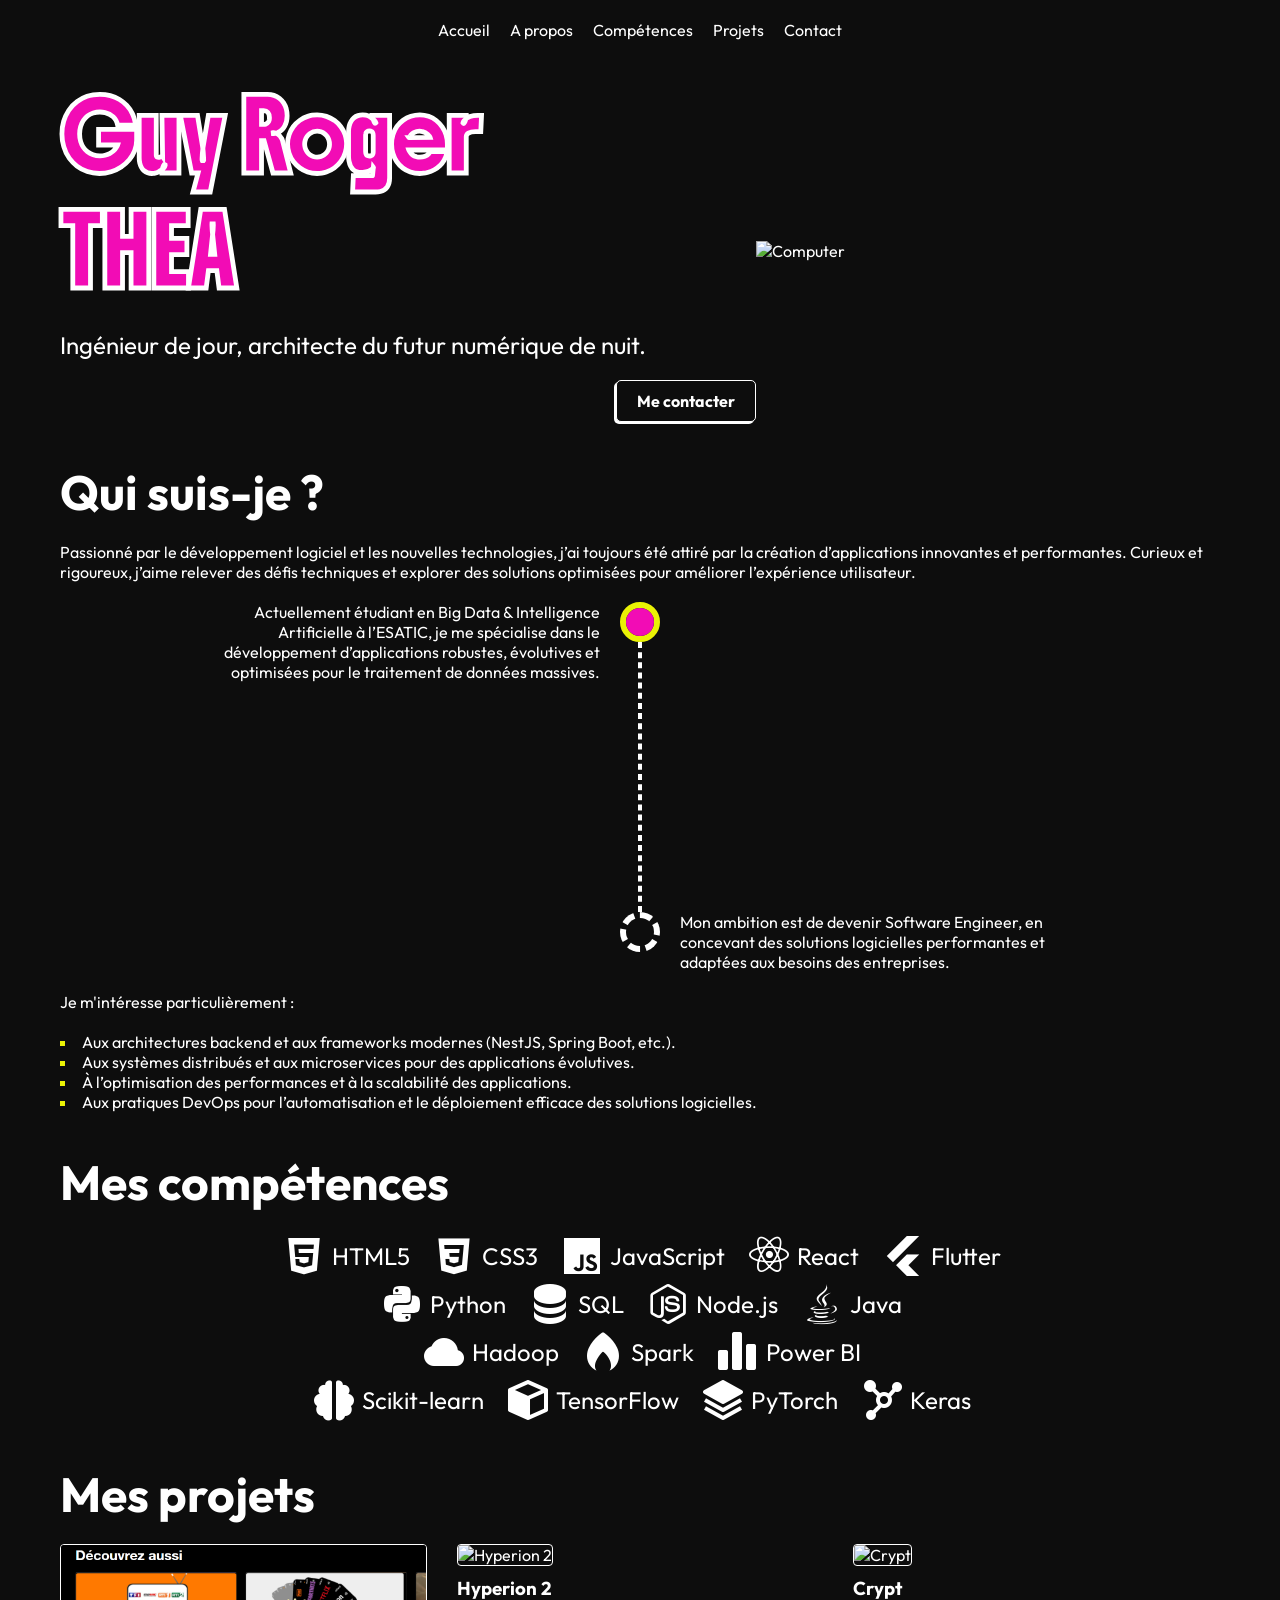
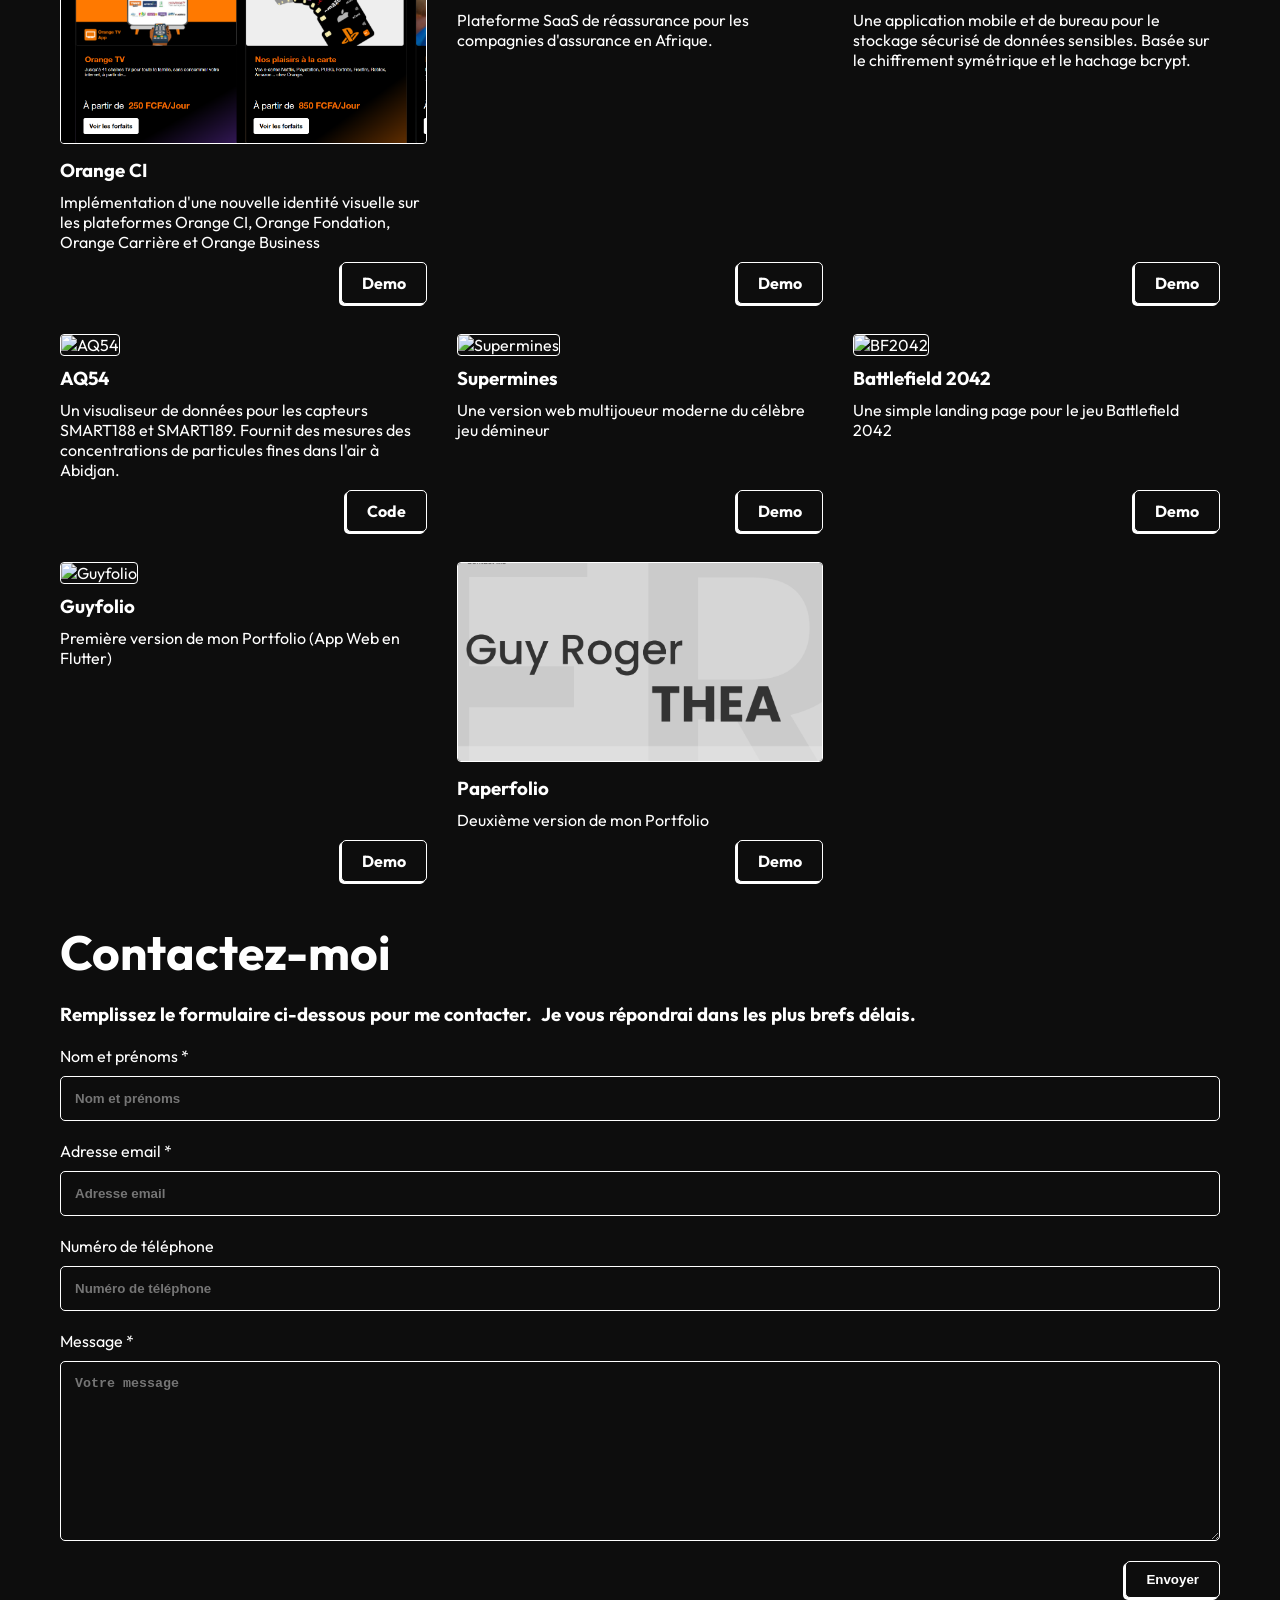
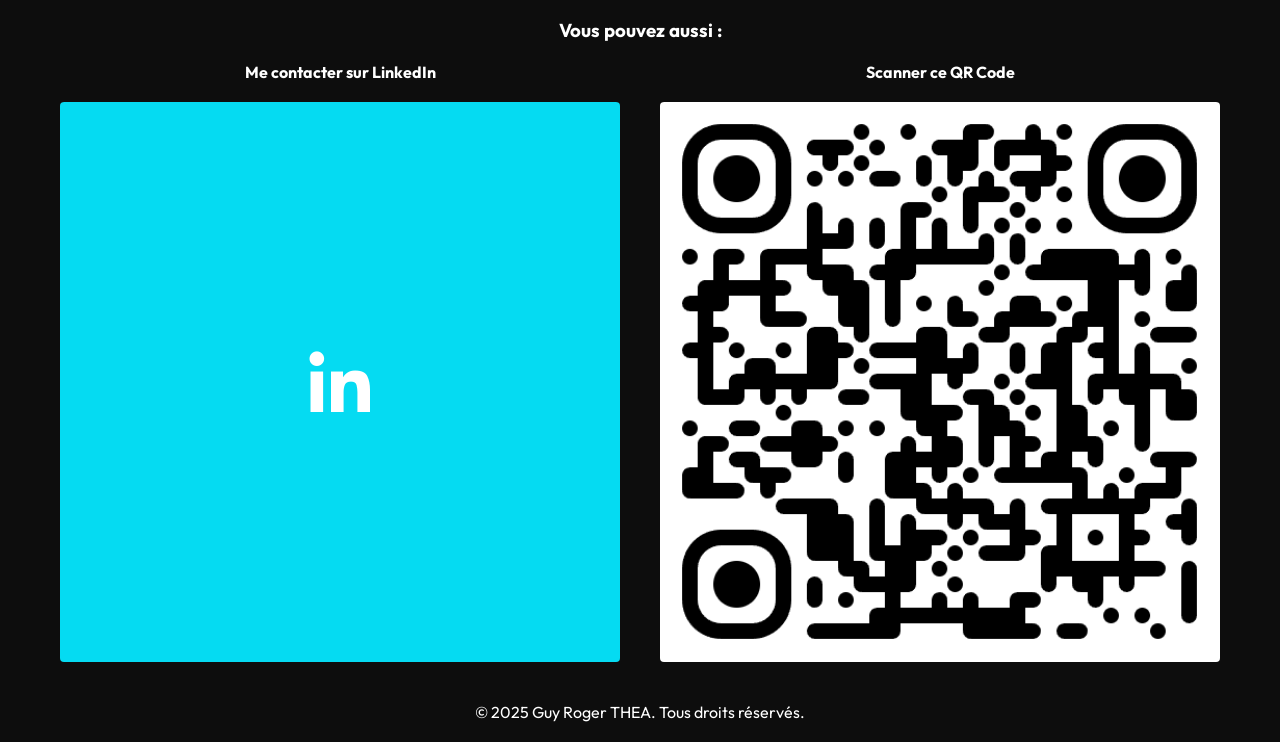
==== index.html @ ff1ff8b6 "Correcting links" ====
<!DOCTYPE html>
<html lang="en">
<head>
    <meta charset="UTF-8">
    <meta name="viewport" content="width=device-width, initial-scale=1.0">
    <meta name="description" content="Portfolio de Guy Roger THEA, Ingénieur en Big Data & Intelligence Artificielle.">
    <meta name="keywords" content="Guy Roger THEA, Portfolio, Ingénieur, Big Data, Intelligence Artificielle, Développeur, Software Engineer">
    <meta name="author" content="Guy Roger THEA">
    <meta name="application-name" content="Guyfolio">
    <link rel="icon" href="images/favicon-32x32.png" type="image/x-icon">
    <title>Guy Roger THEA</title>
    <link rel="preconnect" href="https://fonts.googleapis.com">
    <link rel="preconnect" href="https://fonts.gstatic.com" crossorigin>
    <link href="https://fonts.googleapis.com/css2?family=Boldonse&family=Outfit:wght@100..900&display=swap" rel="stylesheet">
    <link href='https://unpkg.com/boxicons@2.1.4/css/boxicons.min.css' rel='stylesheet'>
    <link rel="stylesheet" href="style.css">
</head>
<body>
    <header tabindex="0">
        <div class="menu-toggle">
            <i class='bx bx-menu'></i>
        </div>
        <nav>
            <ul>
                <li><a href="#home">Accueil</a></li>
                <li><a href="#apropos">A propos</a></li>
                <li><a href="#skills">Compétences</a></li>
                <li><a href="#projects">Projets</a></li>
                <li><a href="#contact">Contact</a></li>
            </ul>
        </nav>
    </header>

    <main>
        <section class="home" id="home">
            <div class="home-content">
                <h1>
                    <span>Guy Roger</span>
                    <span>THEA</span>
                </h1>
                <p>
                    Ingénieur de jour, architecte du futur numérique de nuit.
                </p>
                <a href="#" class="home-cta">Me contacter</a>
            </div>
            <img src="./images/computer.gif" alt="Computer">
        </section>

        <section class="apropos" id="apropos">
            <h2>Qui suis-je ?</h2>
            <p>
                Passionné par le développement logiciel et les nouvelles technologies, j’ai toujours été attiré par la création d’applications innovantes et performantes. Curieux et rigoureux, j’aime relever des défis techniques et explorer des solutions optimisées pour améliorer l’expérience utilisateur.
            </p>
            <div class="map-box">
                <div class="map active">
                    <div class="map-left">
                        Actuellement étudiant en Big Data & Intelligence Artificielle à l’ESATIC, je me spécialise dans le développement d’applications robustes, évolutives et optimisées pour le traitement de données massives.
                    </div>
                    <div class="map-center">
                        <div class="map-point"><span></span></div>
                        <div class="map-dash"></div>
                    </div>
                    <div class="map-right"></div>
                </div>
                <div class="map">
                    <div class="map-left"></div>
                    <div class="map-center">
                        <div class="map-point"><span></span></div>
                    </div>
                    <div class="map-right">
                        Mon ambition est de devenir Software Engineer, en concevant des solutions logicielles performantes et adaptées aux besoins des entreprises.
                    </div>
                </div>
            </div>
            <p>
                Je m'intéresse particulièrement :
            </p>
            <ul class="apropos-interest">
                <li>Aux architectures backend et aux frameworks modernes (NestJS, Spring Boot, etc.).</li>
                <li>Aux systèmes distribués et aux microservices pour des applications évolutives.</li>
                <li>À l’optimisation des performances et à la scalabilité des applications.</li>
                <li>Aux pratiques DevOps pour l’automatisation et le déploiement efficace des solutions logicielles.</li>
            </ul>
        </section>

        <section class="skills" id="skills">
            <h2>Mes compétences</h2>
            <div class="skills-box">
                <div class="skills-box-row">
                    <div class="skills-item">
                        <i class='bx bxl-html5'></i>
                        <span>HTML5</span>
                    </div>
                    <div class="skills-item">
                        <i class='bx bxl-css3' ></i>
                        <span>CSS3</span>
                    </div>
                    <div class="skills-item">
                        <i class='bx bxl-javascript' ></i>
                        <span>JavaScript</span>
                    </div>
                    <div class="skills-item">
                        <i class='bx bxl-react' ></i>
                        <span>React</span>
                    </div>
                    <div class="skills-item">
                        <i class='bx bxl-flutter'></i>
                        <span>Flutter</span>
                    </div>
                </div>
            </div>
            <div class="skills-box">
                <div class="skills-box-row">
                    <div class="skills-item">
                        <i class='bx bxl-python'></i>
                        <span>Python</span>
                    </div>
                    <div class="skills-item">
                        <i class='bx bxs-data'></i>
                        <span>SQL</span>
                    </div>
                    <div class="skills-item">
                        <i class='bx bxl-nodejs'></i>
                        <span>Node.js</span>
                    </div>
                    <div class="skills-item">
                        <i class='bx bxl-java'></i>
                        <span>Java</span>
                    </div>
                </div>
            </div>
            <div class="skills-box">
                <div class="skills-box-row">
                    <div class="skills-item">
                        <i class='bx bxs-cloud'></i>
                        <span>Hadoop</span>
                    </div>
                    <div class="skills-item">
                        <i class='bx bxs-flame'></i>
                        <span>Spark</span>
                    </div>
                    <div class="skills-item">
                        <i class='bx bxs-bar-chart-alt-2'></i>
                        <span>Power BI</span>
                    </div>
                </div>
            </div>
            <div class="skills-box">
                <div class="skills-box-row">
                    <div class="skills-item">
                        <i class='bx bxs-brain'></i>
                        <span>Scikit-learn</span>
                    </div>
                    <div class="skills-item">
                        <i class='bx bxs-cube'></i>
                        <span>TensorFlow</span>
                    </div>
                    <div class="skills-item">
                        <i class='bx bxs-layer'></i>
                        <span>PyTorch</span>
                    </div>
                    <div class="skills-item">
                        <i class='bx bxs-network-chart'></i>
                        <span>Keras</span>
                    </div>
                </div>
            </div>
        </section>

        <section class="projects" id="projects">
            <h2>
                Mes projets 
            </h2>
            <div class="projetcs-box">
                <article class="projects-item">
                    <div>
                        <img src="images/orange.png" alt="Orange CI">
                        <h3>Orange CI</h3>
                        <p>
                            Implémentation d'une nouvelle identité visuelle sur les plateformes Orange CI, Orange Fondation, Orange Carrière et Orange Business
                        </p>
                    </div>
                    <a href="https://orange.ci" class="home-cta">Demo</a>
                </article>
                <article class="projects-item">
                    <div>
                        <img src="https://guymaster.tech/hyp1.png" alt="Hyperion 2">
                        <h3>Hyperion 2</h3>
                        <p>
                            Plateforme SaaS de réassurance pour les compagnies d'assurance en Afrique. 
                        </p>
                    </div>
                    <a href="https://www.digitechafricaltd.com" class="home-cta">Demo</a>
                </article>
                <article class="projects-item">
                    <div>
                        <img src="https://guymaster.tech/crypt2.png" alt="Crypt">
                        <h3>Crypt</h3>
                        <p>
                            Une application mobile et de bureau pour le stockage sécurisé de données sensibles. Basée sur le chiffrement symétrique et le hachage bcrypt.
                        </p>
                    </div>
                    <a href="https://crypt.fr.uptodown.com/android" class="home-cta">Demo</a>
                </article>
                <article class="projects-item">
                    <div>
                        <img src="https://guymaster.tech/aq541.png" alt="AQ54">
                        <h3>AQ54</h3>
                        <p>
                            Un visualiseur de données pour les capteurs SMART188 et SMART189. Fournit des mesures des concentrations de particules fines dans l'air à Abidjan.
                        </p>
                    </div>
                    <a href="https://github.com/Guymaster/aq54-start" class="home-cta">Code</a>
                </article>
                <article class="projects-item">
                    <div>
                        <img src="https://guymaster.tech/mines1.png" alt="Supermines">
                        <h3>Supermines</h3>
                        <p>
                            Une version web multijoueur moderne du célèbre jeu démineur
                        </p>
                    </div>
                    <a href="https://mines-fawn.vercel.app" class="home-cta">Demo</a>
                </article>
                <article class="projects-item">
                    <div>
                        <img src="https://guymaster.tech/bf1.png" alt="BF2042">
                        <h3>Battlefield 2042</h3>
                        <p>
                            Une simple landing page pour le jeu Battlefield 2042
                        </p>
                    </div>
                    <a href="https://guymaster.github.io/Battlefield2042" class="home-cta">Demo</a>
                </article>
                <article class="projects-item">
                    <div>
                        <img src="https://guymaster.tech/gf1.png" alt="Guyfolio">
                        <h3>Guyfolio</h3>
                        <p>
                            Première version de mon Portfolio (App Web en Flutter)
                        </p>
                    </div>
                    <a href="https://guyfolio2525.web.app" class="home-cta">Demo</a>
                </article>
                <article class="projects-item">
                    <div>
                        <img src="images/image.png" alt="Paperfolio">
                        <h3>Paperfolio</h3>
                        <p>
                            Deuxième version de mon Portfolio
                        </p>
                    </div>
                    <a href="https://guymaster.tech" class="home-cta">Demo</a>
                </article>
            </div>
        </section>

        <section class="contact" id="contact">
            <h2>Contactez-moi</h2>
            <h3>
                Remplissez le formulaire ci-dessous pour me contacter. &ThickSpace;Je vous répondrai dans les plus brefs délais.
            </h3>
            <form method="POST" class="contact-form">
                <label for="inputNom">Nom et prénoms *</label>
                <input type="text" id="inputNom" name="nom" placeholder="Nom et prénoms" required>
                <label for="inputEmail">Adresse email *</label>
                <input type="text" id="inputEmail" name="email" placeholder="Adresse email" required>
                <label for="tel">Numéro de téléphone</label>
                <input type="tel" id="tel" name="tel" placeholder="Numéro de téléphone">
                <label for="inputMessage">Message *</label>
                <textarea name="message" id="inputMessage" cols="30" rows="10" placeholder="Votre message" required></textarea>
                <button type="submit" class="home-cta">Envoyer</button>
            </form>
            <h3 class="text-center">
                Vous pouvez aussi :
            </h3>
            <div class="contact-choices">
                <div>
                    <h4>
                        Me contacter sur LinkedIn
                    </h4>
                    <a href="https://www.linkedin.com/in/guy-roger-thea" class="contact-link">
                        <i class='bx bxl-linkedin'></i>
                    </a>
                </div>
                <div>
                    <h4>
                        Scanner ce QR Code  
                    </h4>
                    <div class="qr-code">
                        <img src="images/adobe-express-dynamic-qr-code (1).png" alt="QR Code">
                    </div>
                </div>
            </div>
        </section>
    </main>

    <footer class="text-center">
        <p>
            &copy; 2025 Guy Roger THEA. Tous droits réservés.
        </p>    
    </footer>
</body>
</html>
---- style.css ----
* {
    margin: 0;
    padding: 0;
    box-sizing: border-box;
}

:root {
    --black: #0d0d0d;
    --white: #fff;
    --pink: #F20CB5;
    --blue: #05DBF2;
    --yellow: #EAF205;
}

body {
    font-family: 'Outfit', sans-serif;
    background-color: var(--black);
    color: var(--white);
}

h2 {
    font-size: 3rem;
    margin-bottom: 20px;
}

.text-center {
    text-align: center;
}

/* ANIMATIONS */

@keyframes scaleOut {
    0% {
        transform: scale(1);
    }
    50% {
        transform: scale(1.2);
    }
    100% {
        transform: scale(1);
    }
}

@keyframes rotate {
    0% {
        transform: rotate(0deg);
    }
    100% {
        transform: rotate(360deg);
    }
}

@keyframes defilate {
    0% {
        right: 0;
    }
    100% {
        right: 100vw;
    }
}

section {
    max-width: 1200px;
    margin: 0 auto;
    padding: 20px;
}

header {
    max-width: 1200px;
    margin: 0 auto;
    padding: 20px;
    position: sticky;
    top: 0;
}

footer {
    max-width: 1200px;
    margin: 0 auto;
    padding: 20px;
}

header nav ul {
    display: flex;
    justify-content: center;
    list-style: none;
    gap: 20px;
}

header nav ul li a {
    text-decoration: none;
    color: var(--white);
    font-size: 1rem;
    transition: 0.3s;
}

header nav ul li:hover a {
    /* border-bottom: solid 2px var(--pink); */
    font-weight: bold;
    color: var(--blue);
    transition: 0.3s;
}

section.home {
    display: grid;
    grid-template-columns: 3fr 2fr;
    align-items: center;
    justify-content: center;
}

section.home > img {
    width: 100%;
    object-fit: cover;
}

section.home .home-content {
    display: flex;
    justify-content: center;
    align-items: flex-end;
    flex-direction: column;
}

h1 {
    font-size: 4rem;
    margin-bottom: 20px;
    display: flex;
    flex-direction: column;
    text-align: left;
    width: 100%;
    color: #F20CB5;
    -webkit-text-stroke: 0.3rem var(--white);
    font-family: "Boldonse", sans-serif;
    line-height: 180%;
}

/* section.home .home-content h1 span:last-child {
    
} */

.home-cta {
    text-decoration: none;
    background-color: var(--black);
    color: #fff;
    /* font-family: "Boldonse", sans-serif; */
    padding: 10px 20px;
    font-weight: bold;
    border-radius: 5px;
    box-shadow: -2px 2px 0px var(--white);
    border: solid 1px var(--white);
    transition: 0.3s;
    display: block;
    width: fit-content;
}

.home-cta:hover {
    background-color: var(--yellow);
    color: var(--black);
    transition: 0.3s;
    box-shadow: -5px 5px 0px var(--white);
}

section.home .home-content p {
    font-size: 1.5rem;
    margin-bottom: 20px;
    text-align: left;
    width: 100%;
}

.apropos p {
    margin-bottom: 20px;
}

.map-box {
    margin-bottom: 20px;
}

.map {
    display: grid;
    grid-template-columns: 1fr auto 1fr;
    gap: 20px;
}

.map-center {
    display: flex;
    justify-content: center;
    align-items: center;
    flex-direction: column;
}

.map:not(.active) .map-center {
    height: 40px;
}

.map-left,.map-right {
    max-width: 70%;
}

.map-left {
    text-align: right;
}

.map-left {
    justify-self: end;
}

.map-point span {
    height: 100%;
    width: 100%;
    display: block;
    border-radius: 100%;
}

.map.active .map-point span {
    background-color: var(--pink);
}

.map-point {
    height: 40px;
    width: 40px;
    border-radius: 100%;
    border: dashed 6px var(--white);
    animation: rotate 5s linear infinite;
}

.map.active .map-point {
    border-style: solid;
    border-color: var(--yellow);
    animation: scaleOut 1s linear infinite;
}

.map-dash {
    height: 30vh;
    border: dashed 2px var(--white);
    width: 0;
}

.apropos-interest {
    list-style: square inside;
}

.apropos-interest li::marker {
    color: var(--yellow);
}


.skills-box {
    display: flex;
    flex-direction: column;
    gap: 20px;
}

.skills-box-row {
    display: flex;
    justify-content: center;
    flex-wrap: wrap;
    width: 100%;
    margin: 0;
    padding: 0;
    gap: 20px;
}

.skills-item {
    font-size: 1.5rem;
    color: var(--white);
    display: flex;
    align-items: center;
    gap: 4px;
}

.skills-box-row i {
    font-size: 3rem;
    color: var(--white);
}

.projetcs-box {
    display: grid;
    grid-template-columns: repeat(3, 1fr);
    gap: 30px;
}

.projects-item {
    /* border: solid 1px var(--white); */
    border-radius: 4px;
    display: flex;
    flex-direction: column;
    justify-content: space-between;
    gap: 10px;
    align-items: end;
}

.projects-item > div {
    width: 100%;
}

.projects-item h3 {
    margin-top: 10px;
    margin-bottom: 10px;
}

.projects-item img {
    width: 100%;
    height: 200px;
    object-fit: cover;
    border: solid 1px var(--white);
    border-radius: 4px;
}

.contact-form {
    display: flex;
    flex-direction: column;
    margin-bottom: 20px;
    align-items: end;
}

.contact-form > * {
    width: 100%;
}

.contact-form button {
    width: fit-content;
}

.contact > h3 {
    margin-bottom: 20px;
}

.contact-form input, .contact-form textarea {
    padding: 10px;
    margin-bottom: 10px;
    border: solid 1px var(--white);
    border-radius: 5px;
    background-color: var(--black);
    color: var(--white);
}

.contact-form label {
    margin-bottom: 10px;
}

.contact-form input, .contact-form textarea {
    margin-bottom: 20px;
    padding: 14px;
    outline: none;
    font-weight: bold;
}

.contact-form input:focus, .contact-form textarea:focus {
    border: solid 2px var(--yellow);
}

.contact-choices {
    display: grid;
    grid-template-columns: repeat(2, 1fr);
    gap: 40px;
    text-align: center;
}

.contact-link {
    background-color: var(--blue);
    color: var(--white);
    width: 100%;
    aspect-ratio: 1/1;
    display: flex;
    justify-content: center;
    align-items: center;
    border-radius: 4px;
    font-size: 5rem;
    transition: 0.3s;
    text-decoration: none;
}

.contact-link:hover {
    text-decoration: underline;
    transition: 0.3s;
}

.qr-code {
    width: 100%;
    border-radius: 4px;
    aspect-ratio: 1/1;
    padding: 20px;
    background-color: var(--white);
    overflow: hidden;
}

.contact-choices img {
    width: 100%;
    object-fit: cover;
    border-radius: 4px;
    aspect-ratio: 1/1;
}

h4 {
    margin-bottom: 20px;
}

.menu-toggle {
    display: none;
}

/* RESPONSIVE */
@media (max-width: 1024px) {
    .projetcs-box {
        grid-template-columns: repeat(2, 1fr);
    }
}

@media (max-width: 768px) {
    h1 {
        font-size: 2rem;
        display: inline;
        -webkit-text-stroke: 0.1rem var(--white);
    }
    h2 {
        font-size: 2rem;
    }
    section.home {
        display: flex;
        flex-direction: column;
    }
    section.home > img {
        max-width: 400px;
    }
    .projetcs-box {
        grid-template-columns: repeat(1, 1fr);
    }
    .contact-choices {
        display: flex;
        flex-direction: column;
    }
    .map-left,.map-right {
        max-width: unset;
    }
    .map-dash {
        height: 50vh;
    }
    .contact-choices {
        gap: 20px;
    }
    .contact-link {
        aspect-ratio: unset;
        font-size: 1.5rem;
        padding: 10px;
    }
}

@media (max-width: 480px) {
    .menu-toggle {
        display: block;
        font-size: 2rem;
        cursor: pointer;
    }
    header:not(:hover){
        justify-content: left;
    }
    header:hover {
        background-color: var(--black);
    }
    header:not(:hover) nav ul {
        display: none;
    }
    header nav ul {
        display: flex;
        flex-direction: column;
    }
    .contact-form button {
        width: 100%;
    }
}
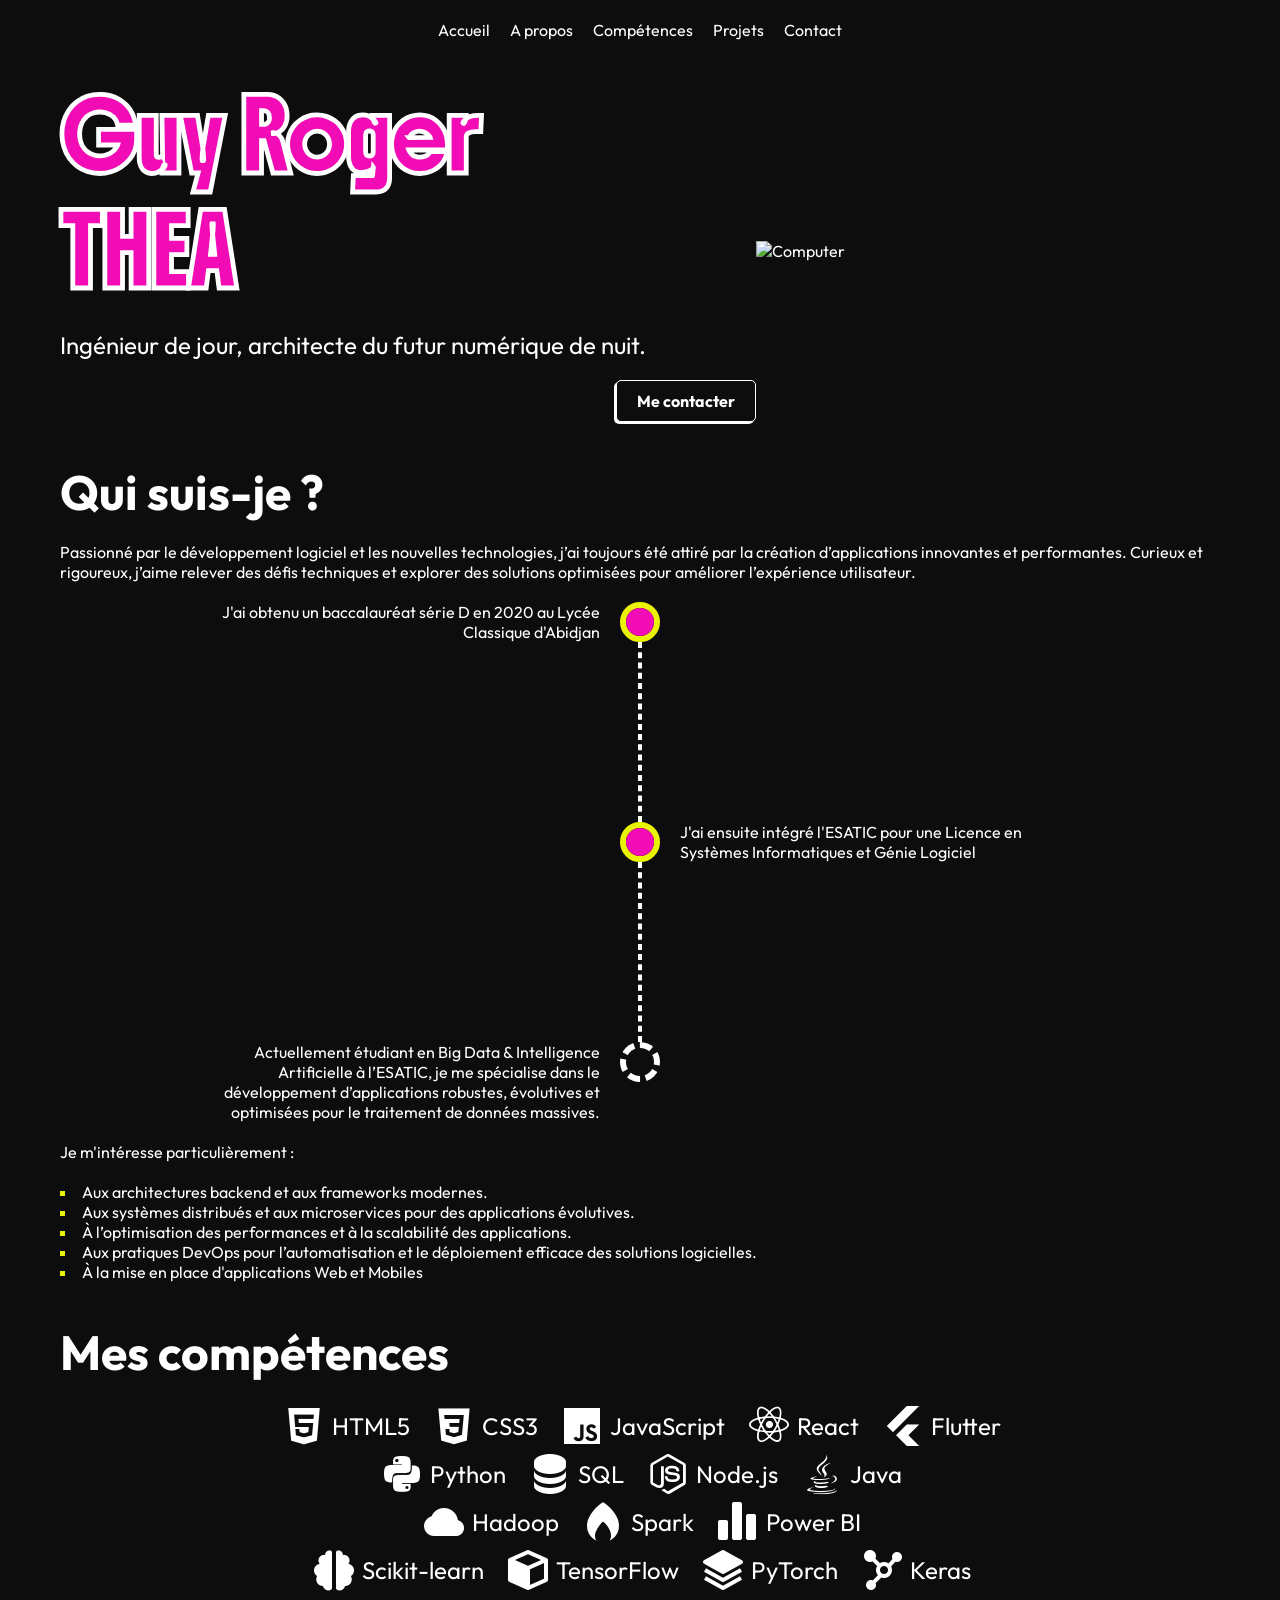
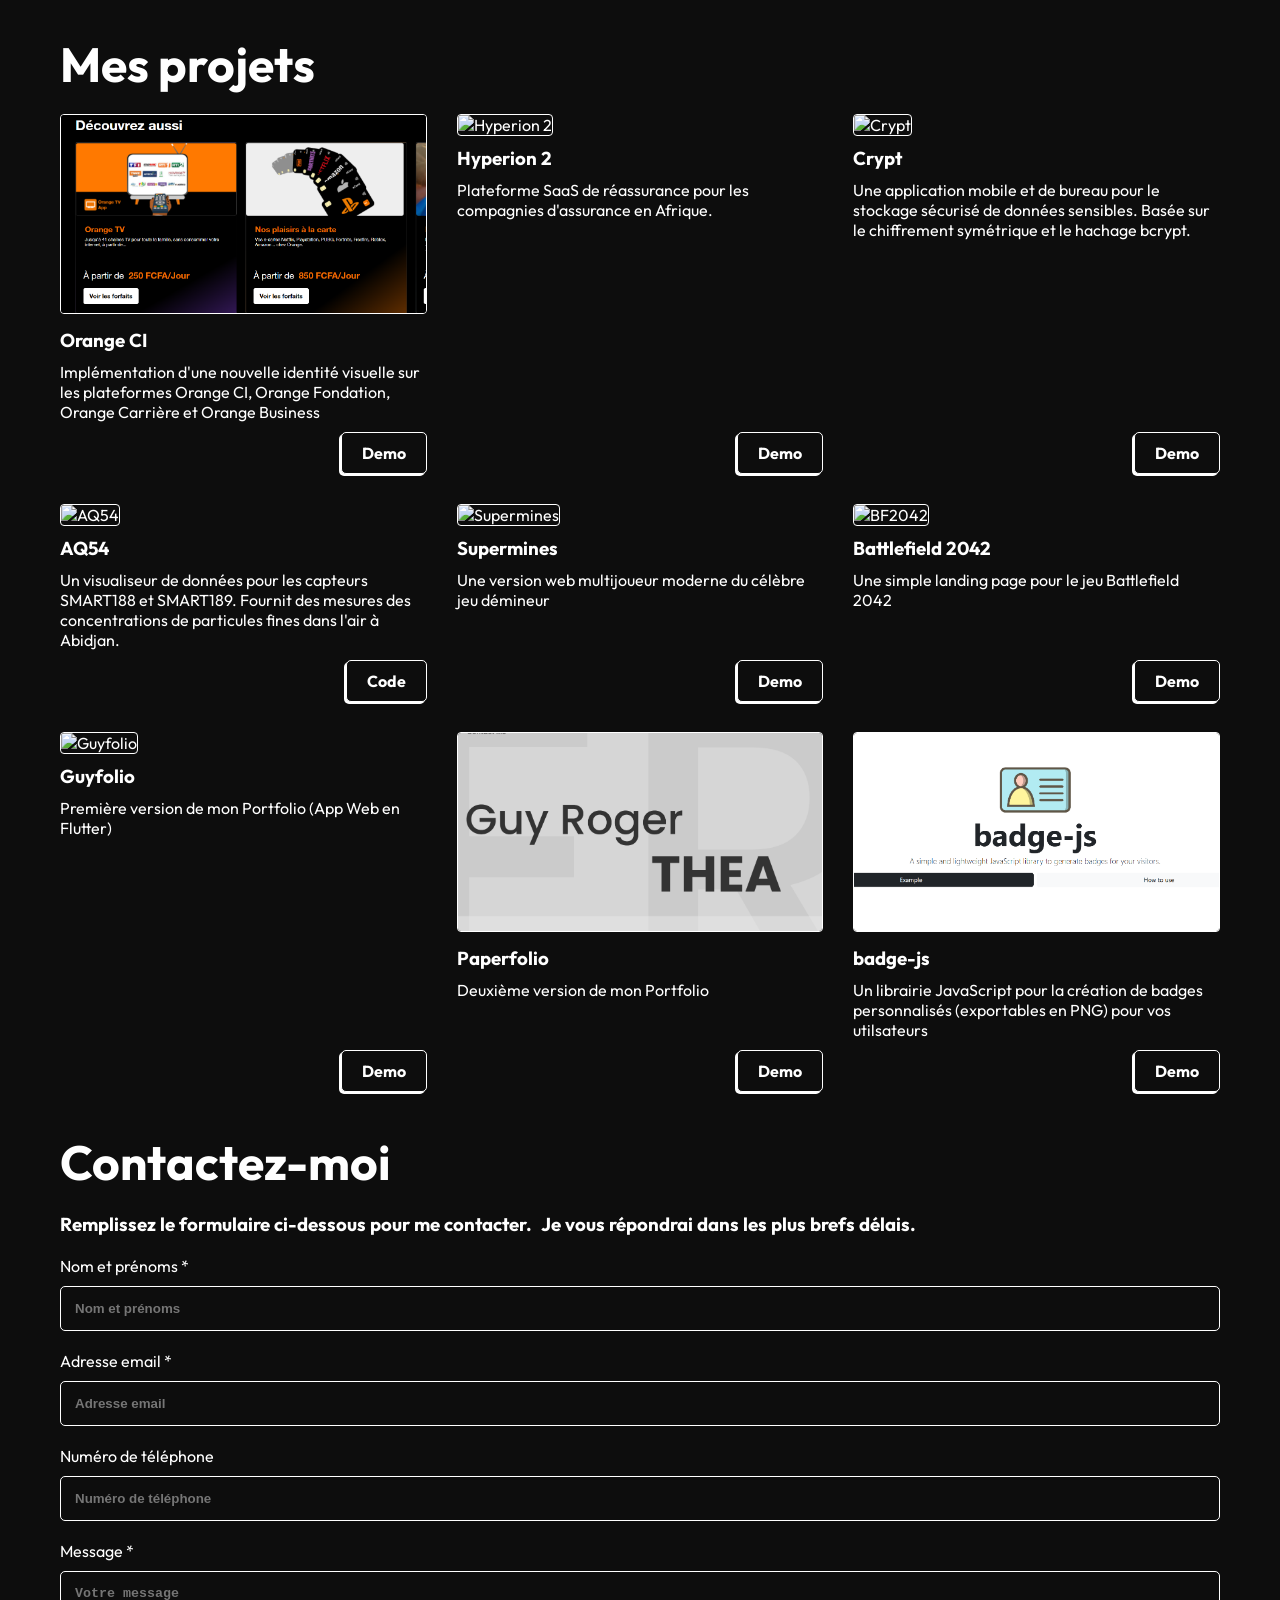
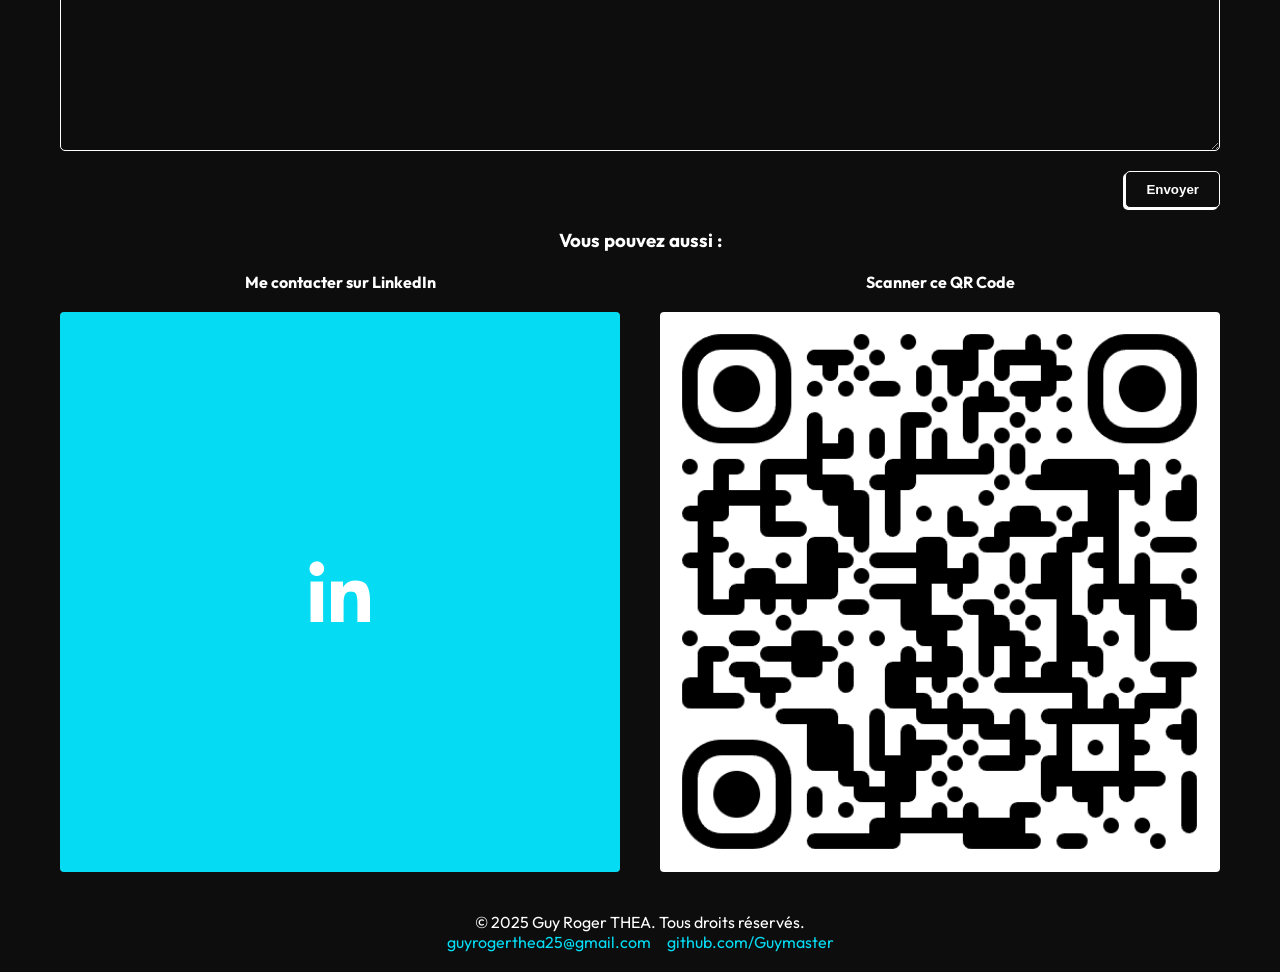
==== commit 72e71038: "Updating content" ====
--- a/index.html
+++ b/index.html
@@ -41,7 +41,7 @@
                 <p>
                     Ingénieur de jour, architecte du futur numérique de nuit.
                 </p>
-                <a href="#" class="home-cta">Me contacter</a>
+                <a href="#contact" class="home-cta">Me contacter</a>
             </div>
             <img src="./images/computer.gif" alt="Computer">
         </section>
@@ -54,7 +54,7 @@
             <div class="map-box">
                 <div class="map active">
                     <div class="map-left">
-                        Actuellement étudiant en Big Data & Intelligence Artificielle à l’ESATIC, je me spécialise dans le développement d’applications robustes, évolutives et optimisées pour le traitement de données massives.
+                        J'ai obtenu un baccalauréat série D en 2020 au Lycée Classique d'Abidjan
                     </div>
                     <div class="map-center">
                         <div class="map-point"><span></span></div>
@@ -62,24 +62,35 @@
                     </div>
                     <div class="map-right"></div>
                 </div>
-                <div class="map">
+                <div class="map active">
                     <div class="map-left"></div>
                     <div class="map-center">
                         <div class="map-point"><span></span></div>
+                        <div class="map-dash"></div>
                     </div>
                     <div class="map-right">
-                        Mon ambition est de devenir Software Engineer, en concevant des solutions logicielles performantes et adaptées aux besoins des entreprises.
-                    </div>
+                        J'ai ensuite intégré l'ESATIC pour une Licence en Systèmes Informatiques et Génie Logiciel
+                    </div>
+                </div>
+                <div class="map">
+                    <div class="map-left">
+                        Actuellement étudiant en Big Data & Intelligence Artificielle à l’ESATIC, je me spécialise dans le développement d’applications robustes, évolutives et optimisées pour le traitement de données massives.
+                    </div>
+                    <div class="map-center">
+                        <div class="map-point"><span></span></div>
+                    </div>
+                    <div class="map-right"></div>
                 </div>
             </div>
             <p>
                 Je m'intéresse particulièrement :
             </p>
             <ul class="apropos-interest">
-                <li>Aux architectures backend et aux frameworks modernes (NestJS, Spring Boot, etc.).</li>
+                <li>Aux architectures backend et aux frameworks modernes.</li>
                 <li>Aux systèmes distribués et aux microservices pour des applications évolutives.</li>
                 <li>À l’optimisation des performances et à la scalabilité des applications.</li>
                 <li>Aux pratiques DevOps pour l’automatisation et le déploiement efficace des solutions logicielles.</li>
+                <li>À la mise en place d'applications Web et Mobiles</li>
             </ul>
         </section>
 
@@ -252,6 +263,16 @@
                     </div>
                     <a href="https://guymaster.tech" class="home-cta">Demo</a>
                 </article>
+                <article class="projects-item">
+                    <div>
+                        <img src="images/badge.png" alt="Paperfolio">
+                        <h3>badge-js</h3>
+                        <p>
+                            Un librairie JavaScript pour la création de badges personnalisés (exportables en PNG) pour vos utilsateurs
+                        </p>
+                    </div>
+                    <a href="https://guymaster.github.io/badge-js" class="home-cta">Demo</a>
+                </article>
             </div>
         </section>
 
@@ -260,7 +281,7 @@
             <h3>
                 Remplissez le formulaire ci-dessous pour me contacter. &ThickSpace;Je vous répondrai dans les plus brefs délais.
             </h3>
-            <form method="POST" class="contact-form">
+            <form action="https://formspree.io/f/xnnpbyeq" method="POST" class="contact-form">
                 <label for="inputNom">Nom et prénoms *</label>
                 <input type="text" id="inputNom" name="nom" placeholder="Nom et prénoms" required>
                 <label for="inputEmail">Adresse email *</label>
@@ -299,6 +320,12 @@
         <p>
             &copy; 2025 Guy Roger THEA. Tous droits réservés.
         </p>    
+        <p> <a href="mailto:guyrogerthea25@gmail.com">guyrogerthea25@gmail.com</a>
+             &ThickSpace;&ThickSpace; 
+            <a href="https://github.com/Guymaster">github.com/Guymaster</a>
+        </p>
     </footer>
+    <script src="https://cdnjs.cloudflare.com/ajax/libs/matter-js/0.19.0/matter.min.js"></script>
+    <script src="script.js"></script>
 </body>
 </html>
--- a/style.css
+++ b/style.css
@@ -16,6 +16,7 @@
     font-family: 'Outfit', sans-serif;
     background-color: var(--black);
     color: var(--white);
+    scroll-behavior: smooth;
 }
 
 h2 {
@@ -228,7 +229,7 @@
 }
 
 .map-dash {
-    height: 30vh;
+    height: 20vh;
     border: dashed 2px var(--white);
     width: 0;
 }
@@ -397,6 +398,11 @@
     display: none;
 }
 
+footer a {
+    color: var(--blue);
+    text-decoration: none;
+}
+
 /* RESPONSIVE */
 @media (max-width: 1024px) {
     .projetcs-box {
@@ -431,7 +437,7 @@
         max-width: unset;
     }
     .map-dash {
-        height: 50vh;
+        height: 20vh;
     }
     .contact-choices {
         gap: 20px;
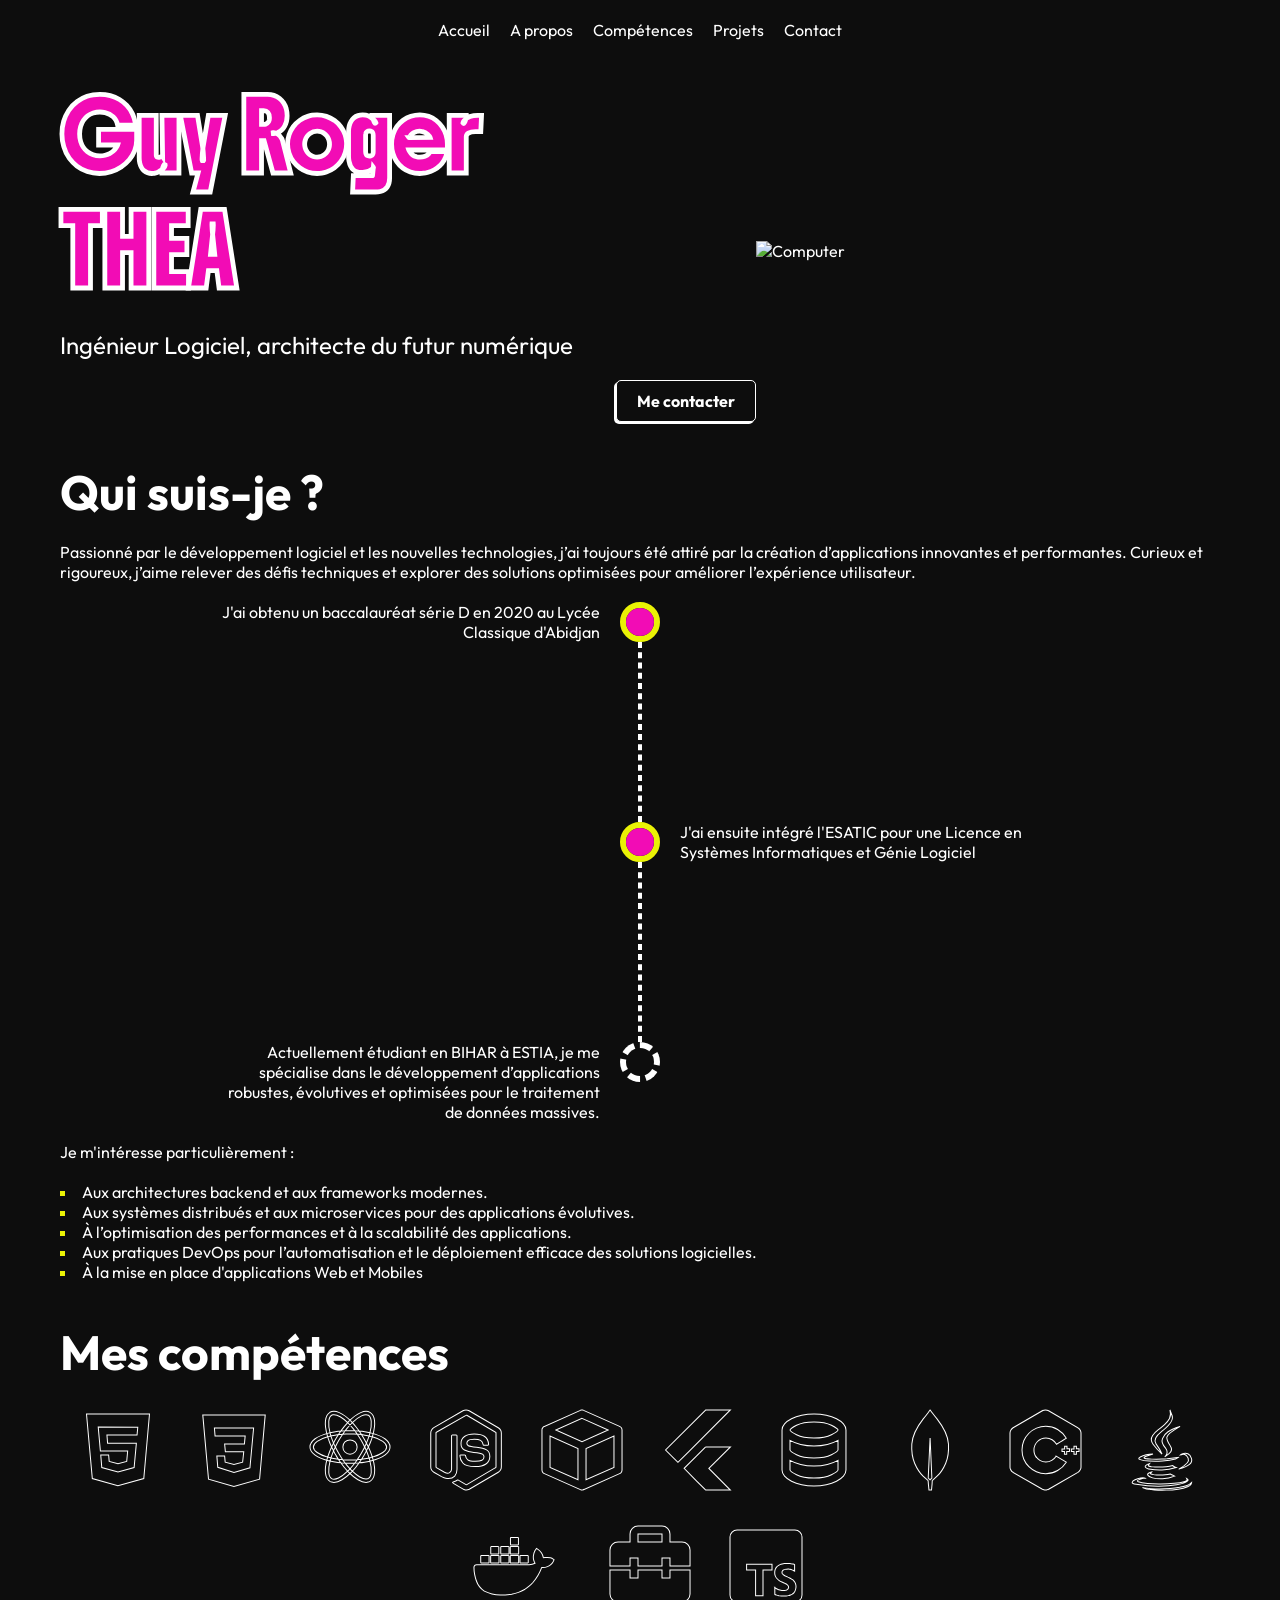
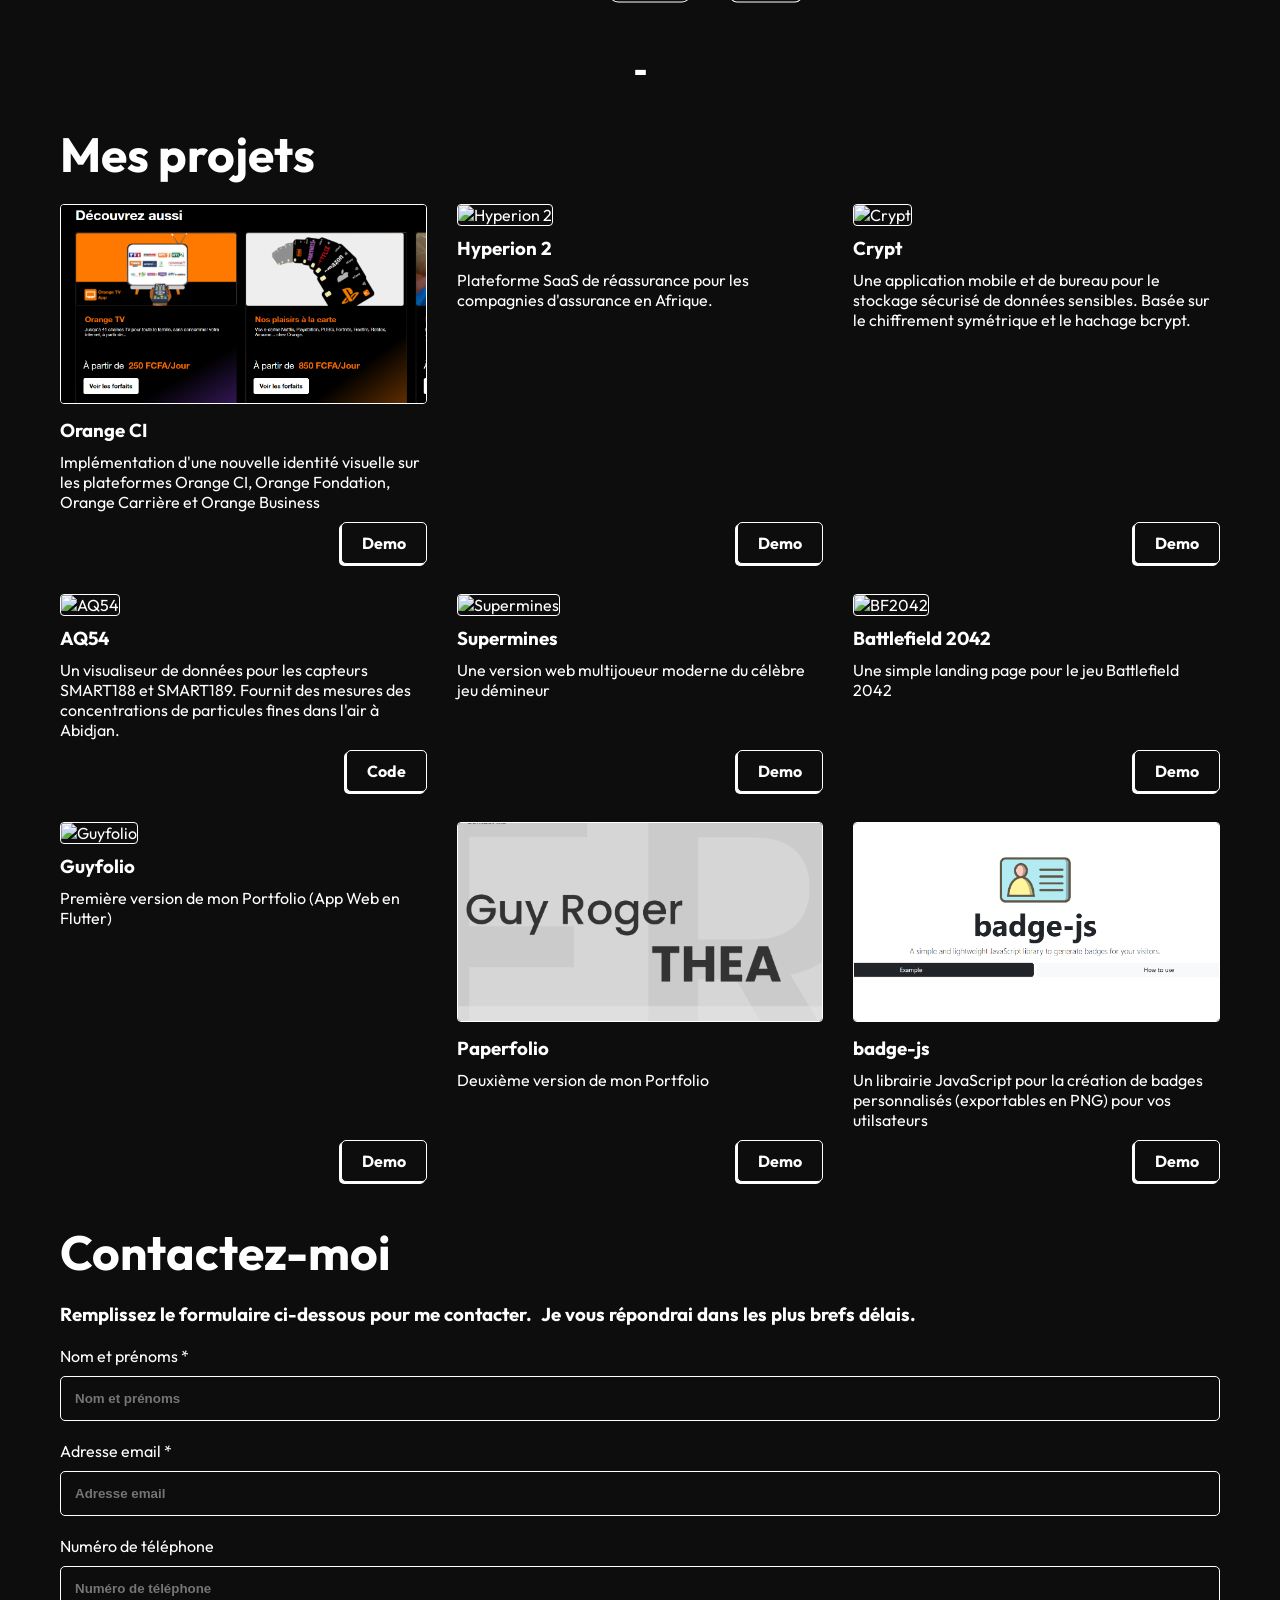
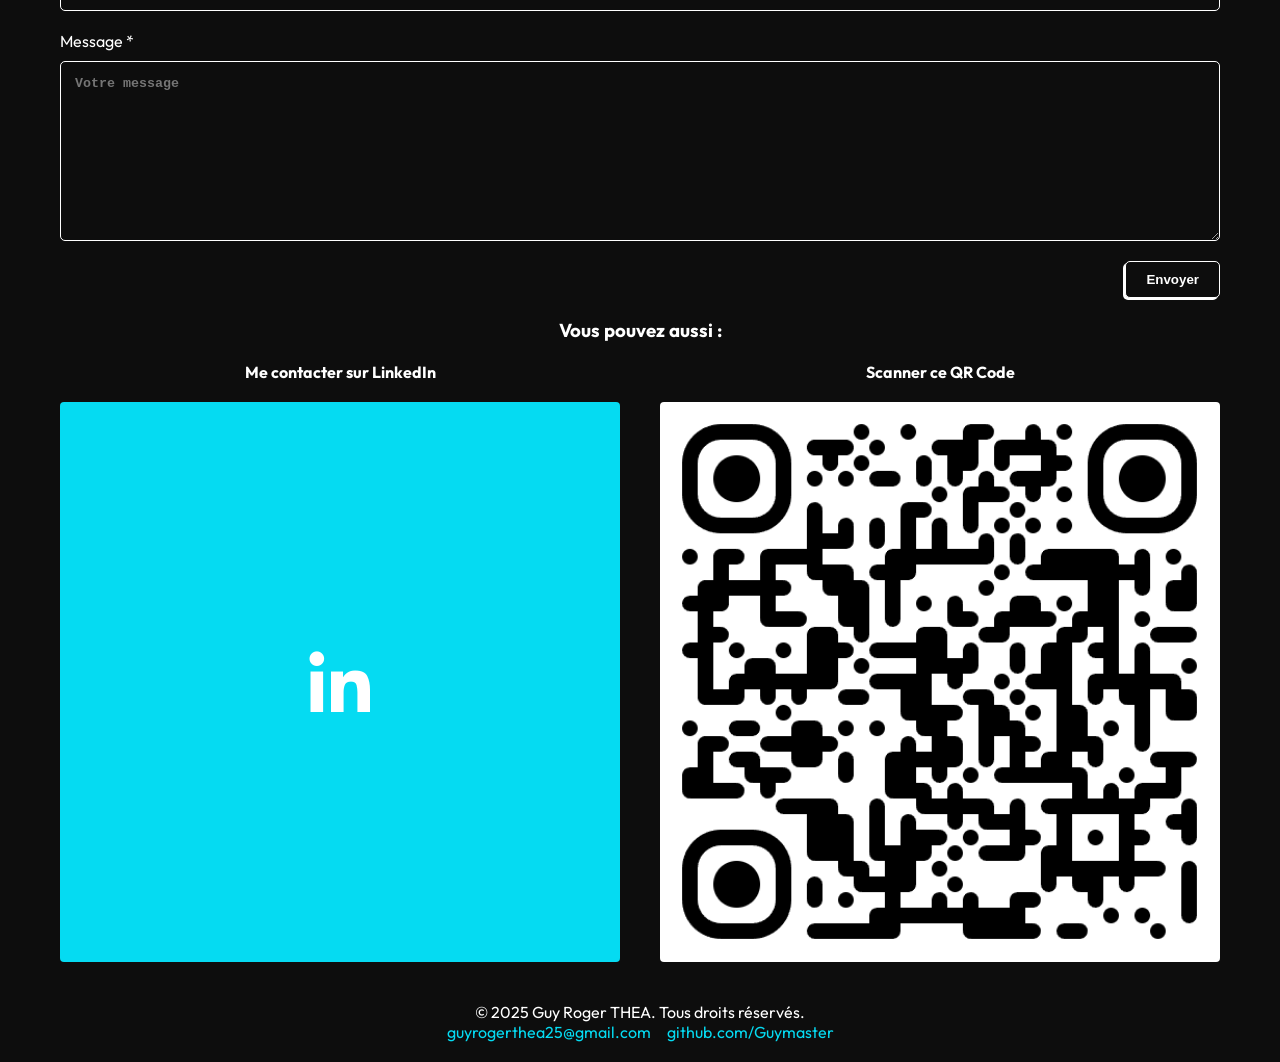
==== commit c94a341b: "Updating content" ====
--- a/index.html
+++ b/index.html
@@ -39,7 +39,7 @@
                     <span>THEA</span>
                 </h1>
                 <p>
-                    Ingénieur de jour, architecte du futur numérique de nuit.
+                    Ingénieur Logiciel, architecte du futur numérique
                 </p>
                 <a href="#contact" class="home-cta">Me contacter</a>
             </div>
@@ -74,7 +74,7 @@
                 </div>
                 <div class="map">
                     <div class="map-left">
-                        Actuellement étudiant en Big Data & Intelligence Artificielle à l’ESATIC, je me spécialise dans le développement d’applications robustes, évolutives et optimisées pour le traitement de données massives.
+                        Actuellement étudiant en BIHAR à ESTIA, je me spécialise dans le développement d’applications robustes, évolutives et optimisées pour le traitement de données massives.
                     </div>
                     <div class="map-center">
                         <div class="map-point"><span></span></div>
@@ -103,78 +103,61 @@
                         <span>HTML5</span>
                     </div>
                     <div class="skills-item">
-                        <i class='bx bxl-css3' ></i>
-                        <span>CSS3</span>
-                    </div>
-                    <div class="skills-item">
-                        <i class='bx bxl-javascript' ></i>
-                        <span>JavaScript</span>
-                    </div>
-                    <div class="skills-item">
-                        <i class='bx bxl-react' ></i>
-                        <span>React</span>
+                        <i class='bx bxl-css3'></i>
+                        <span>CSS</span>
+                    </div>
+                    <div class="skills-item">
+                        <i class='bx bxl-react'></i>
+                        <span>React JS</span>
+                    </div>
+                    <div class="skills-item">
+                        <i class='bx bxl-nodejs'></i>
+                        <span>Node JS</span>
+                    </div>
+                    <div class="skills-item">
+                        <i class='bx bx-cube'></i>
+                        <span>Three JS</span>
                     </div>
                     <div class="skills-item">
                         <i class='bx bxl-flutter'></i>
                         <span>Flutter</span>
                     </div>
-                </div>
-            </div>
-            <div class="skills-box">
-                <div class="skills-box-row">
-                    <div class="skills-item">
-                        <i class='bx bxl-python'></i>
-                        <span>Python</span>
-                    </div>
-                    <div class="skills-item">
-                        <i class='bx bxs-data'></i>
-                        <span>SQL</span>
-                    </div>
-                    <div class="skills-item">
-                        <i class='bx bxl-nodejs'></i>
-                        <span>Node.js</span>
+                    <div class="skills-item">
+                        <i class='bx bx-data'></i>
+                        <span>PostgreSQL</span>
+                    </div>
+                    <div class="skills-item">
+                        <i class='bx bxl-mongodb'></i>
+                        <span>MongoDB</span>
+                    </div>
+                    <div class="skills-item">
+                        <i class='bx bxl-c-plus-plus'></i>
+                        <span>C/C++</span>
                     </div>
                     <div class="skills-item">
                         <i class='bx bxl-java'></i>
                         <span>Java</span>
                     </div>
-                </div>
-            </div>
-            <div class="skills-box">
-                <div class="skills-box-row">
-                    <div class="skills-item">
-                        <i class='bx bxs-cloud'></i>
-                        <span>Hadoop</span>
-                    </div>
-                    <div class="skills-item">
-                        <i class='bx bxs-flame'></i>
-                        <span>Spark</span>
-                    </div>
-                    <div class="skills-item">
-                        <i class='bx bxs-bar-chart-alt-2'></i>
-                        <span>Power BI</span>
-                    </div>
-                </div>
-            </div>
-            <div class="skills-box">
-                <div class="skills-box-row">
-                    <div class="skills-item">
-                        <i class='bx bxs-brain'></i>
-                        <span>Scikit-learn</span>
-                    </div>
-                    <div class="skills-item">
-                        <i class='bx bxs-cube'></i>
-                        <span>TensorFlow</span>
-                    </div>
-                    <div class="skills-item">
-                        <i class='bx bxs-layer'></i>
-                        <span>PyTorch</span>
-                    </div>
-                    <div class="skills-item">
-                        <i class='bx bxs-network-chart'></i>
-                        <span>Keras</span>
-                    </div>
-                </div>
+                    <div class="skills-item">
+                        <i class='bx bxl-docker'></i>
+                        <span>Docker</span>
+                    </div>
+                    <div class="skills-item">
+                        <i class='bx bxl-linux'></i>
+                        <span>Linux</span>
+                    </div>
+                    <div class="skills-item">
+                        <i class='bx bxs-briefcase-alt-2'></i>
+                        <span>Jira</span>
+                    </div>
+                    <div class="skills-item">
+                        <i class='bx bxl-typescript'></i>
+                        <span>TypeScript</span>
+                    </div>
+                </div>
+            </div>
+            <div class="skills-title" id="skills-title">
+                <div class="active">_</div>
             </div>
         </section>
 
@@ -325,7 +308,7 @@
             <a href="https://github.com/Guymaster">github.com/Guymaster</a>
         </p>
     </footer>
-    <script src="https://cdnjs.cloudflare.com/ajax/libs/matter-js/0.19.0/matter.min.js"></script>
+    
     <script src="script.js"></script>
 </body>
 </html>
--- a/style.css
+++ b/style.css
@@ -268,8 +268,51 @@
 }
 
 .skills-box-row i {
-    font-size: 3rem;
+    font-size: 6rem;
+    color: var(--black);
+    -webkit-text-stroke: 1px var(--white);
+    transition: 0.3s;
+}
+.skills-box-row i {
+    transform: rotate(360deg);
+    transition: 0.8s;
+}
+
+.skills-box-row .skills-item:hover i {
     color: var(--white);
+    -webkit-text-stroke: 1px transparent;
+    transition: 0.3s;
+}
+.skills-box-row .skills-item:hover i {
+    transform: rotate(0deg);
+    transition: 0.5s;
+}
+
+.skills-box-row span {
+    display: none;
+}
+
+.skills-title {
+    text-align: center;
+    font-size: 1.5rem;
+    margin-top: 20px;
+    font-family: "Boldonse", sans-serif;
+    height: 50px;
+    overflow: hidden;
+    /* -webkit-text-stroke: 0.2rem var(--pink); */
+}
+
+.skills-title .active {
+    height: 50px;
+    opacity: 1;
+    transition: 0.3s;
+}
+
+.skills-title :not(.active) {
+    height: 0px;
+    overflow: hidden;
+    opacity: 0;
+    transition: 0.3s;
 }
 
 .projetcs-box {
@@ -447,6 +490,12 @@
         font-size: 1.5rem;
         padding: 10px;
     }
+    .skills-box-row i {
+        font-size: 4rem;
+    }
+    .skills-title {
+        font-size: 1rem;
+    }
 }
 
 @media (max-width: 480px) {
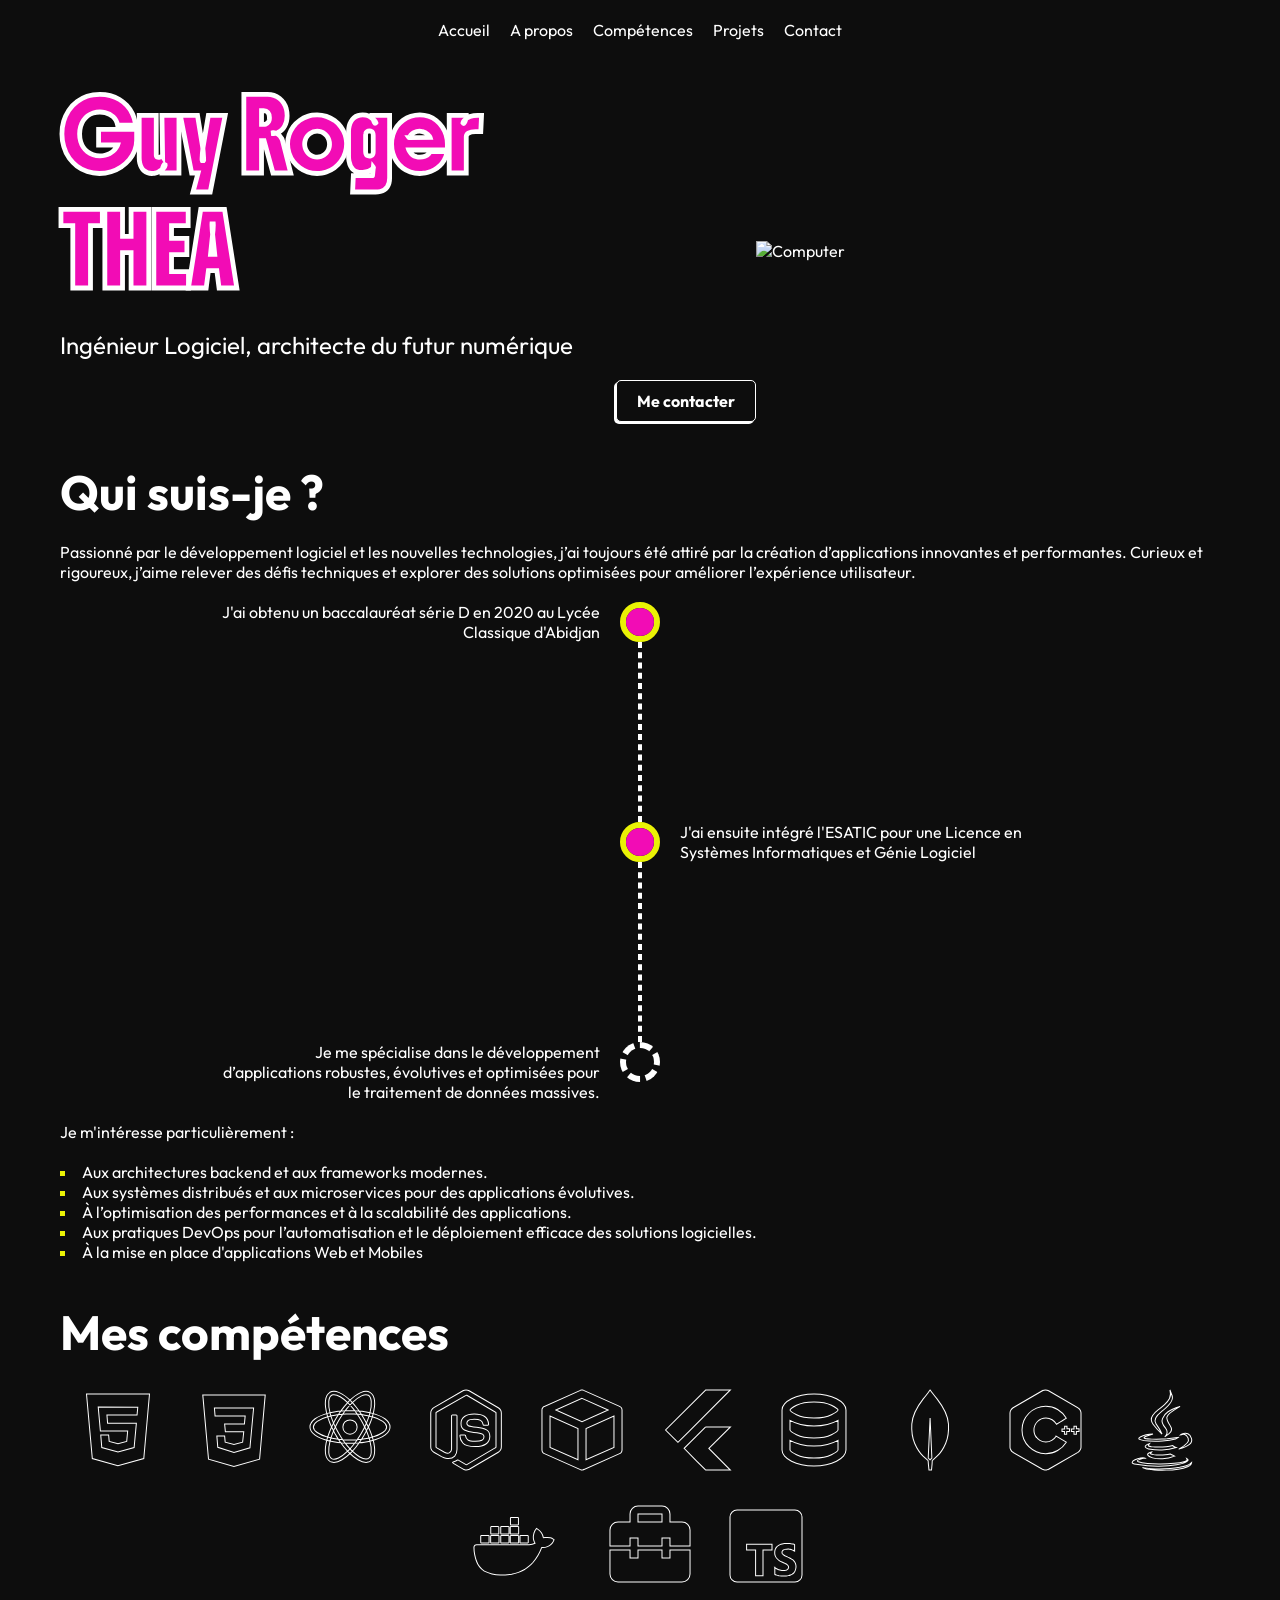
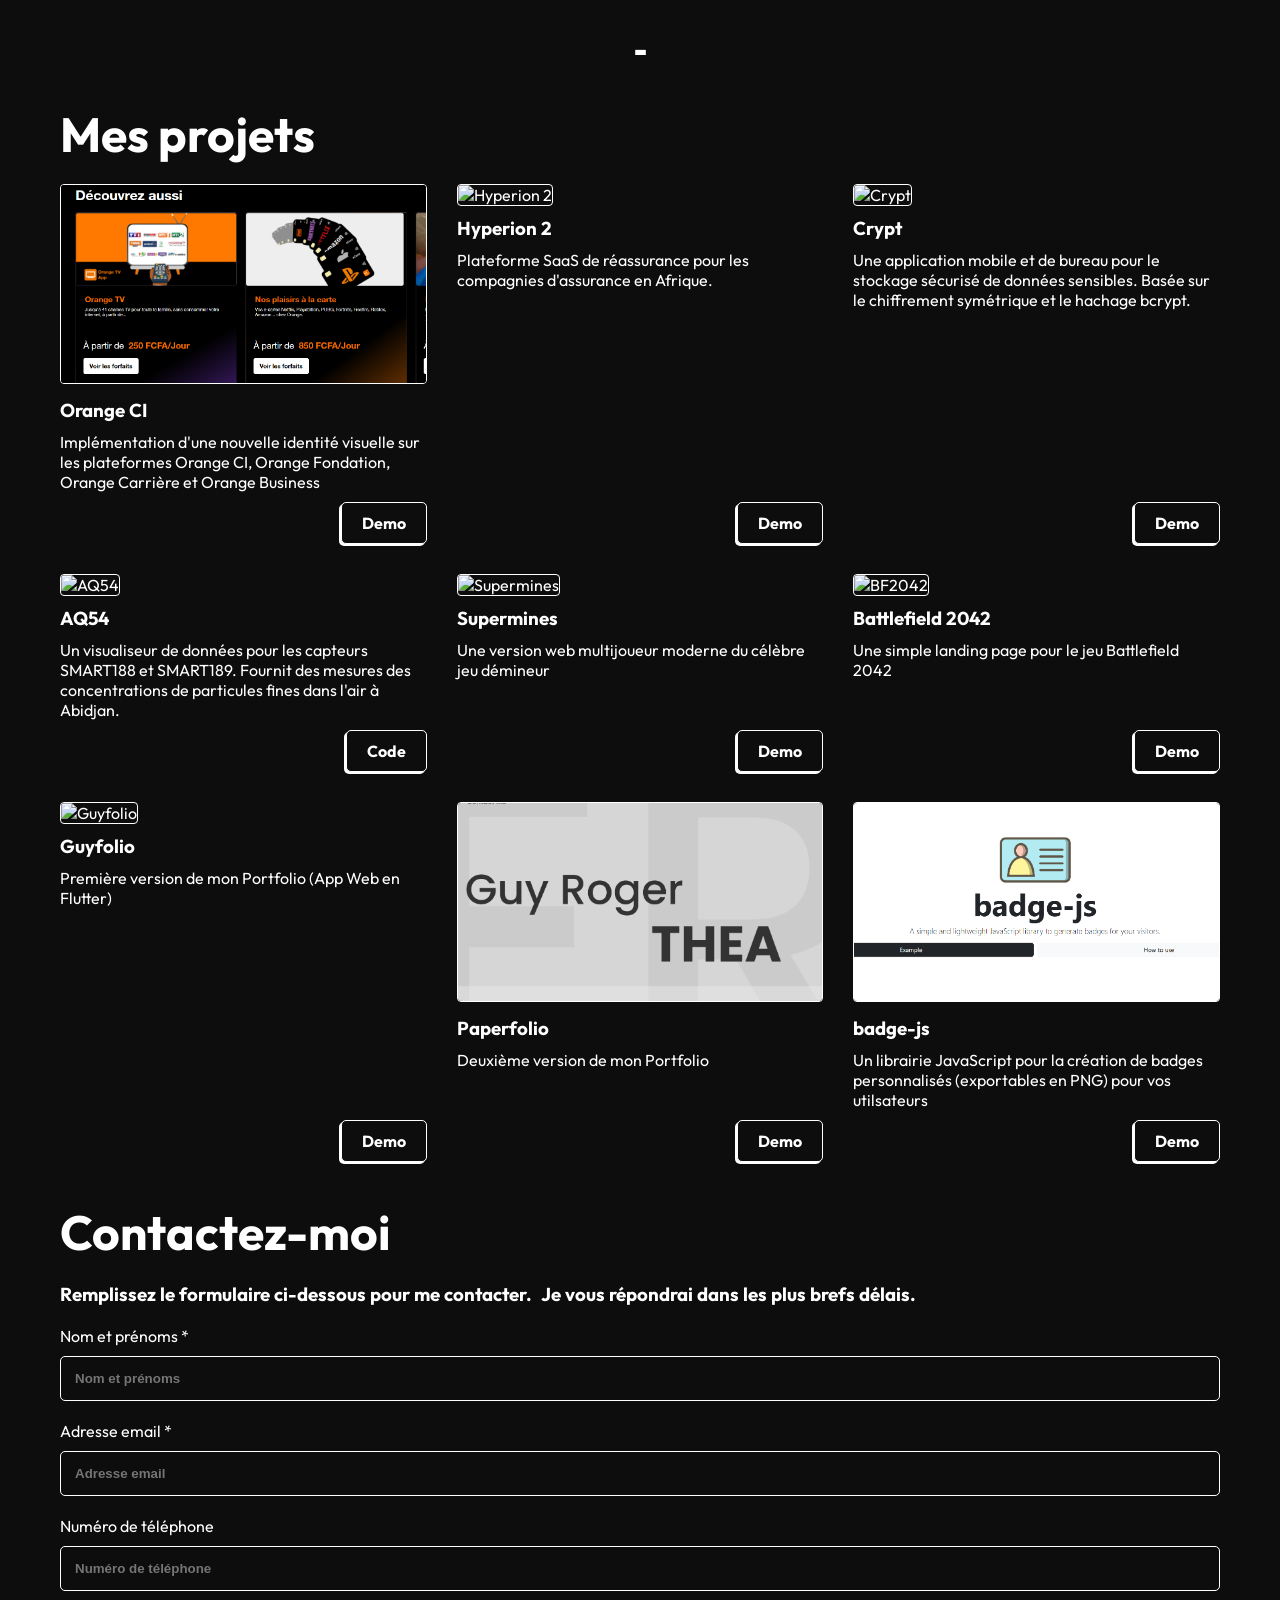
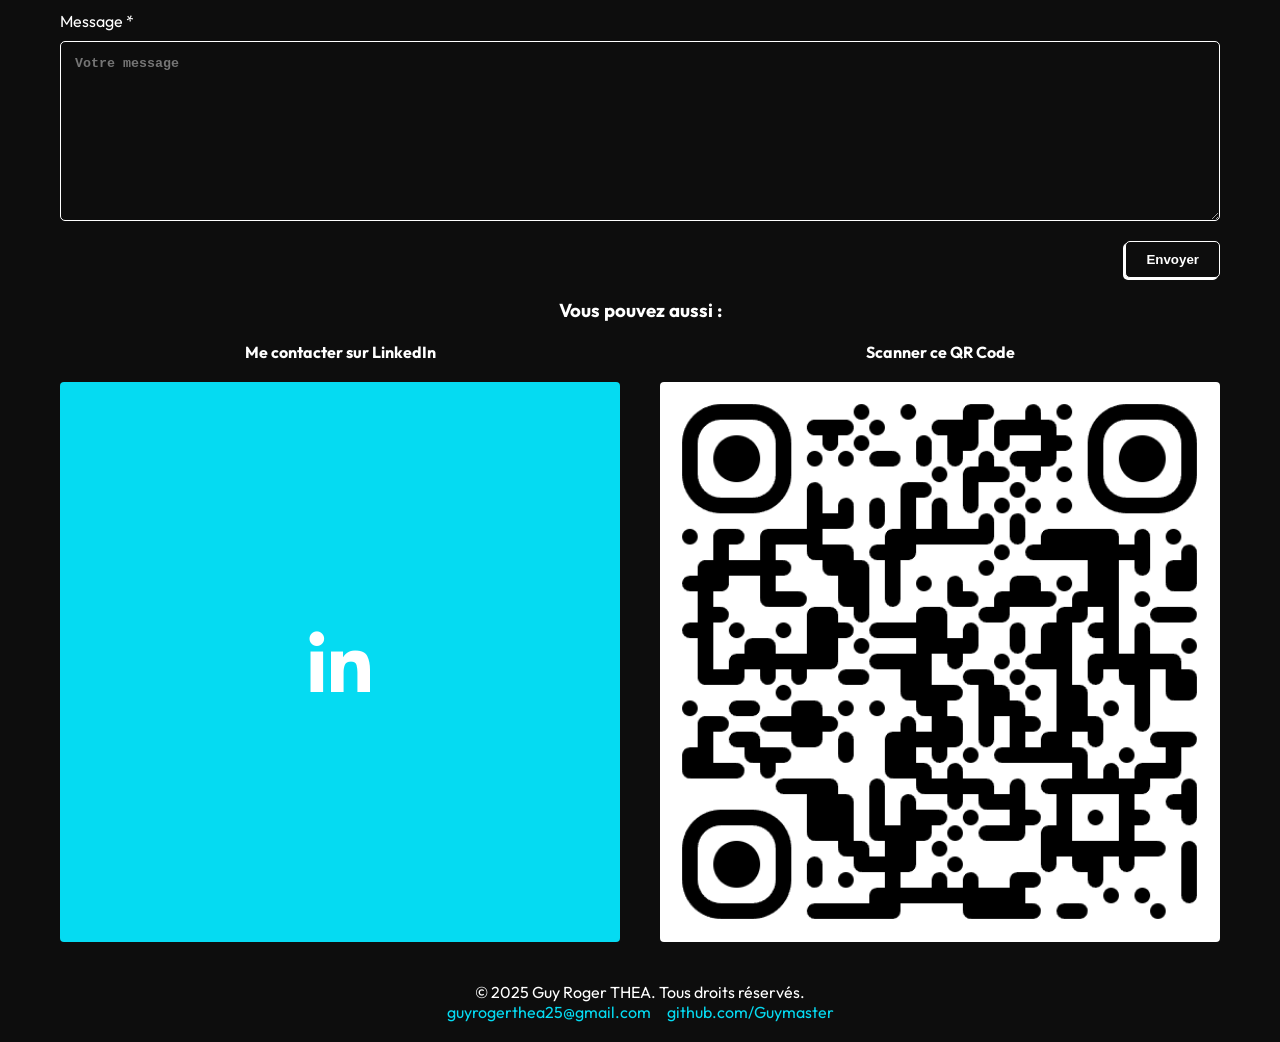
==== commit f55a000c: "." ====
--- a/index.html
+++ b/index.html
@@ -3,7 +3,8 @@
 <head>
     <meta charset="UTF-8">
     <meta name="viewport" content="width=device-width, initial-scale=1.0">
-    <meta name="description" content="Portfolio de Guy Roger THEA, Ingénieur en Big Data & Intelligence Artificielle.">
+    <meta name="description" content="Portfolio de Guy Roger THEA, Ingénieur Logiciel, architecte du futur numérique. Découvrez mes compétences et projets.">
+    <meta name="robots" content="index, follow">
     <meta name="keywords" content="Guy Roger THEA, Portfolio, Ingénieur, Big Data, Intelligence Artificielle, Développeur, Software Engineer">
     <meta name="author" content="Guy Roger THEA">
     <meta name="application-name" content="Guyfolio">
@@ -74,7 +75,7 @@
                 </div>
                 <div class="map">
                     <div class="map-left">
-                        Actuellement étudiant en BIHAR à ESTIA, je me spécialise dans le développement d’applications robustes, évolutives et optimisées pour le traitement de données massives.
+                        Je me spécialise dans le développement d’applications robustes, évolutives et optimisées pour le traitement de données massives.
                     </div>
                     <div class="map-center">
                         <div class="map-point"><span></span></div>
@@ -178,7 +179,7 @@
                 </article>
                 <article class="projects-item">
                     <div>
-                        <img src="https://guymaster.tech/hyp1.png" alt="Hyperion 2">
+                        <img src="https://guymaster.github.io/paperfolio/hyp1.png" alt="Hyperion 2">
                         <h3>Hyperion 2</h3>
                         <p>
                             Plateforme SaaS de réassurance pour les compagnies d'assurance en Afrique. 
@@ -188,7 +189,7 @@
                 </article>
                 <article class="projects-item">
                     <div>
-                        <img src="https://guymaster.tech/crypt2.png" alt="Crypt">
+                        <img src="https://guymaster.github.io/paperfolio/crypt2.png" alt="Crypt">
                         <h3>Crypt</h3>
                         <p>
                             Une application mobile et de bureau pour le stockage sécurisé de données sensibles. Basée sur le chiffrement symétrique et le hachage bcrypt.
@@ -198,7 +199,7 @@
                 </article>
                 <article class="projects-item">
                     <div>
-                        <img src="https://guymaster.tech/aq541.png" alt="AQ54">
+                        <img src="https://guymaster.github.io/paperfolio/aq541.png" alt="AQ54">
                         <h3>AQ54</h3>
                         <p>
                             Un visualiseur de données pour les capteurs SMART188 et SMART189. Fournit des mesures des concentrations de particules fines dans l'air à Abidjan.
@@ -208,7 +209,7 @@
                 </article>
                 <article class="projects-item">
                     <div>
-                        <img src="https://guymaster.tech/mines1.png" alt="Supermines">
+                        <img src="https://guymaster.github.io/paperfolio/mines1.png" alt="Supermines">
                         <h3>Supermines</h3>
                         <p>
                             Une version web multijoueur moderne du célèbre jeu démineur
@@ -218,7 +219,7 @@
                 </article>
                 <article class="projects-item">
                     <div>
-                        <img src="https://guymaster.tech/bf1.png" alt="BF2042">
+                        <img src="https://guymaster.github.io/paperfolio/bf1.png" alt="BF2042">
                         <h3>Battlefield 2042</h3>
                         <p>
                             Une simple landing page pour le jeu Battlefield 2042
@@ -228,7 +229,7 @@
                 </article>
                 <article class="projects-item">
                     <div>
-                        <img src="https://guymaster.tech/gf1.png" alt="Guyfolio">
+                        <img src="https://guymaster.github.io/paperfolio/gf1.png" alt="Guyfolio">
                         <h3>Guyfolio</h3>
                         <p>
                             Première version de mon Portfolio (App Web en Flutter)
@@ -244,7 +245,7 @@
                             Deuxième version de mon Portfolio
                         </p>
                     </div>
-                    <a href="https://guymaster.tech" class="home-cta">Demo</a>
+                    <a href="https://guymaster.github.io/paperfolio" class="home-cta">Demo</a>
                 </article>
                 <article class="projects-item">
                     <div>
--- a/style.css
+++ b/style.css
@@ -299,20 +299,22 @@
     font-family: "Boldonse", sans-serif;
     height: 50px;
     overflow: hidden;
+    display: flex;
+    justify-content: center;
     /* -webkit-text-stroke: 0.2rem var(--pink); */
 }
 
 .skills-title .active {
-    height: 50px;
+    width: 100%;
     opacity: 1;
-    transition: 0.3s;
+    transition: 0.5s ease-out;
 }
 
 .skills-title :not(.active) {
-    height: 0px;
+    width: 0;
     overflow: hidden;
     opacity: 0;
-    transition: 0.3s;
+    transition: 0.5s;
 }
 
 .projetcs-box {
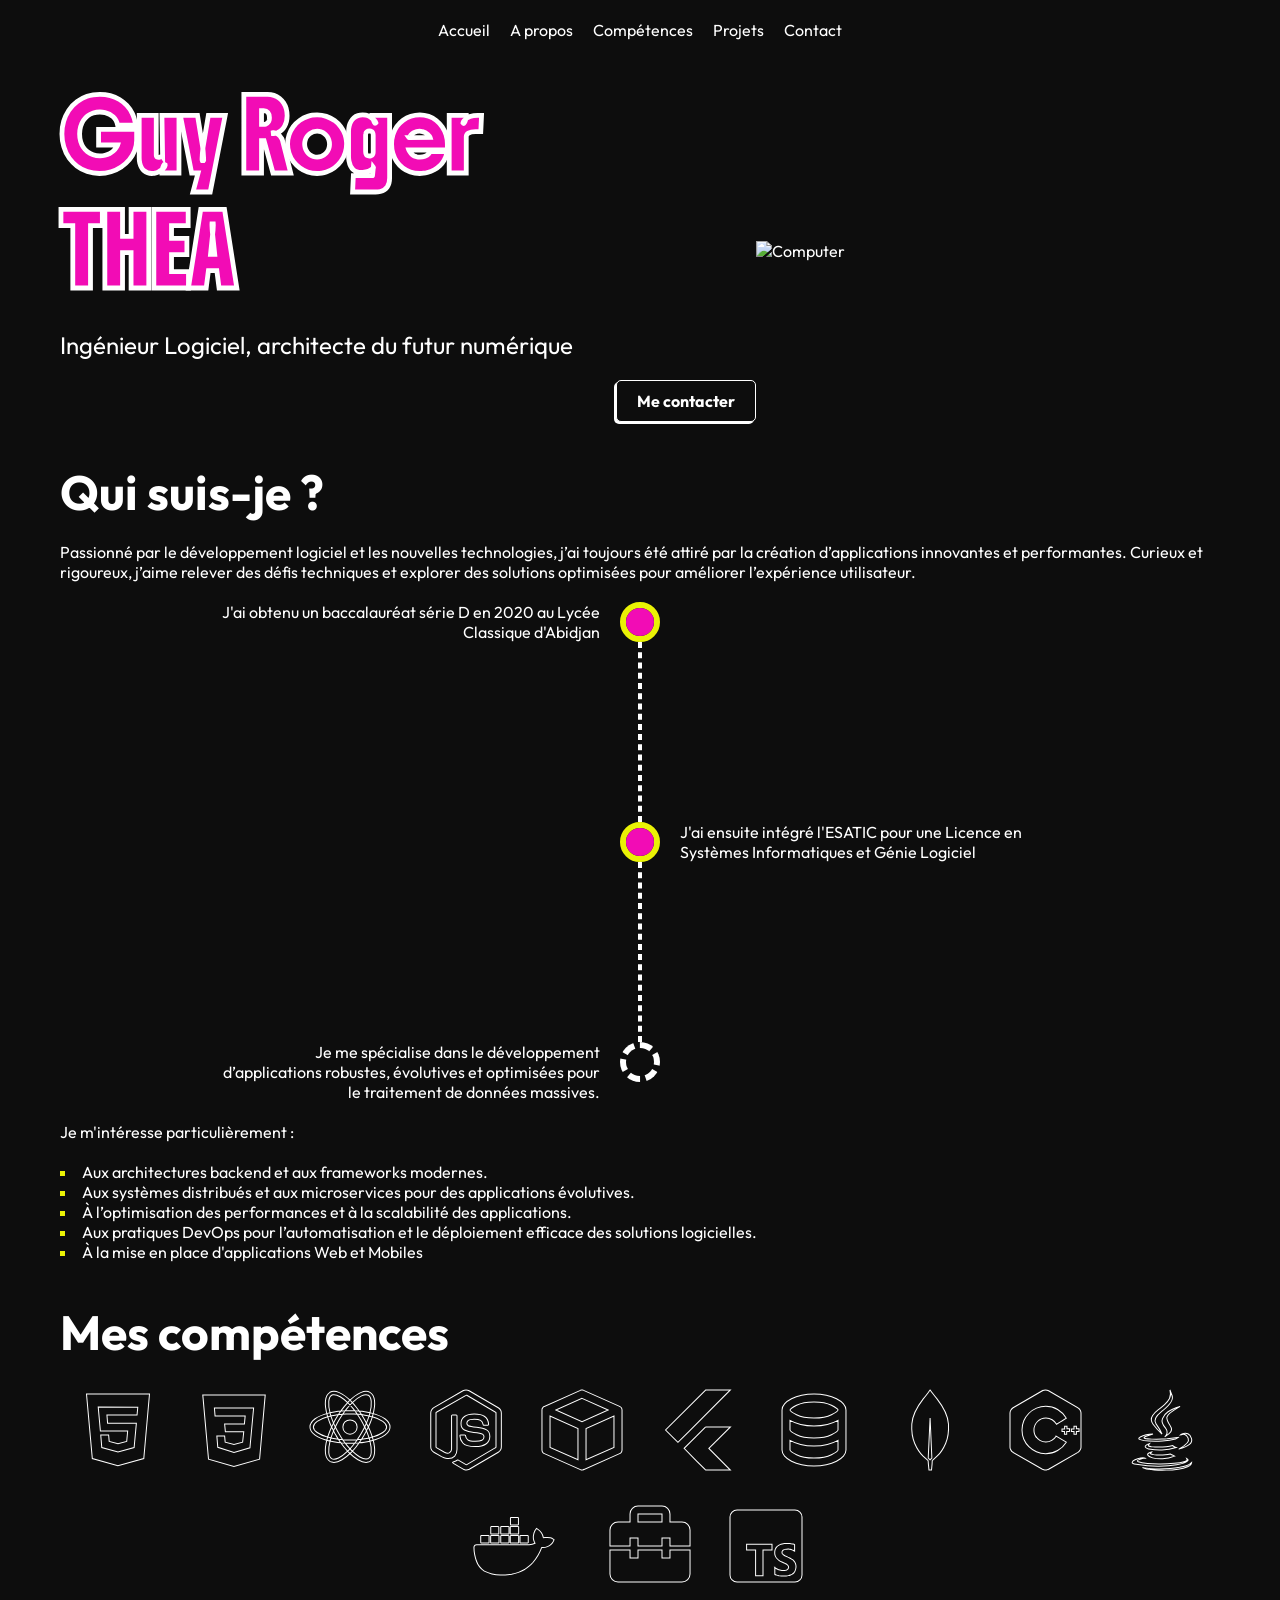
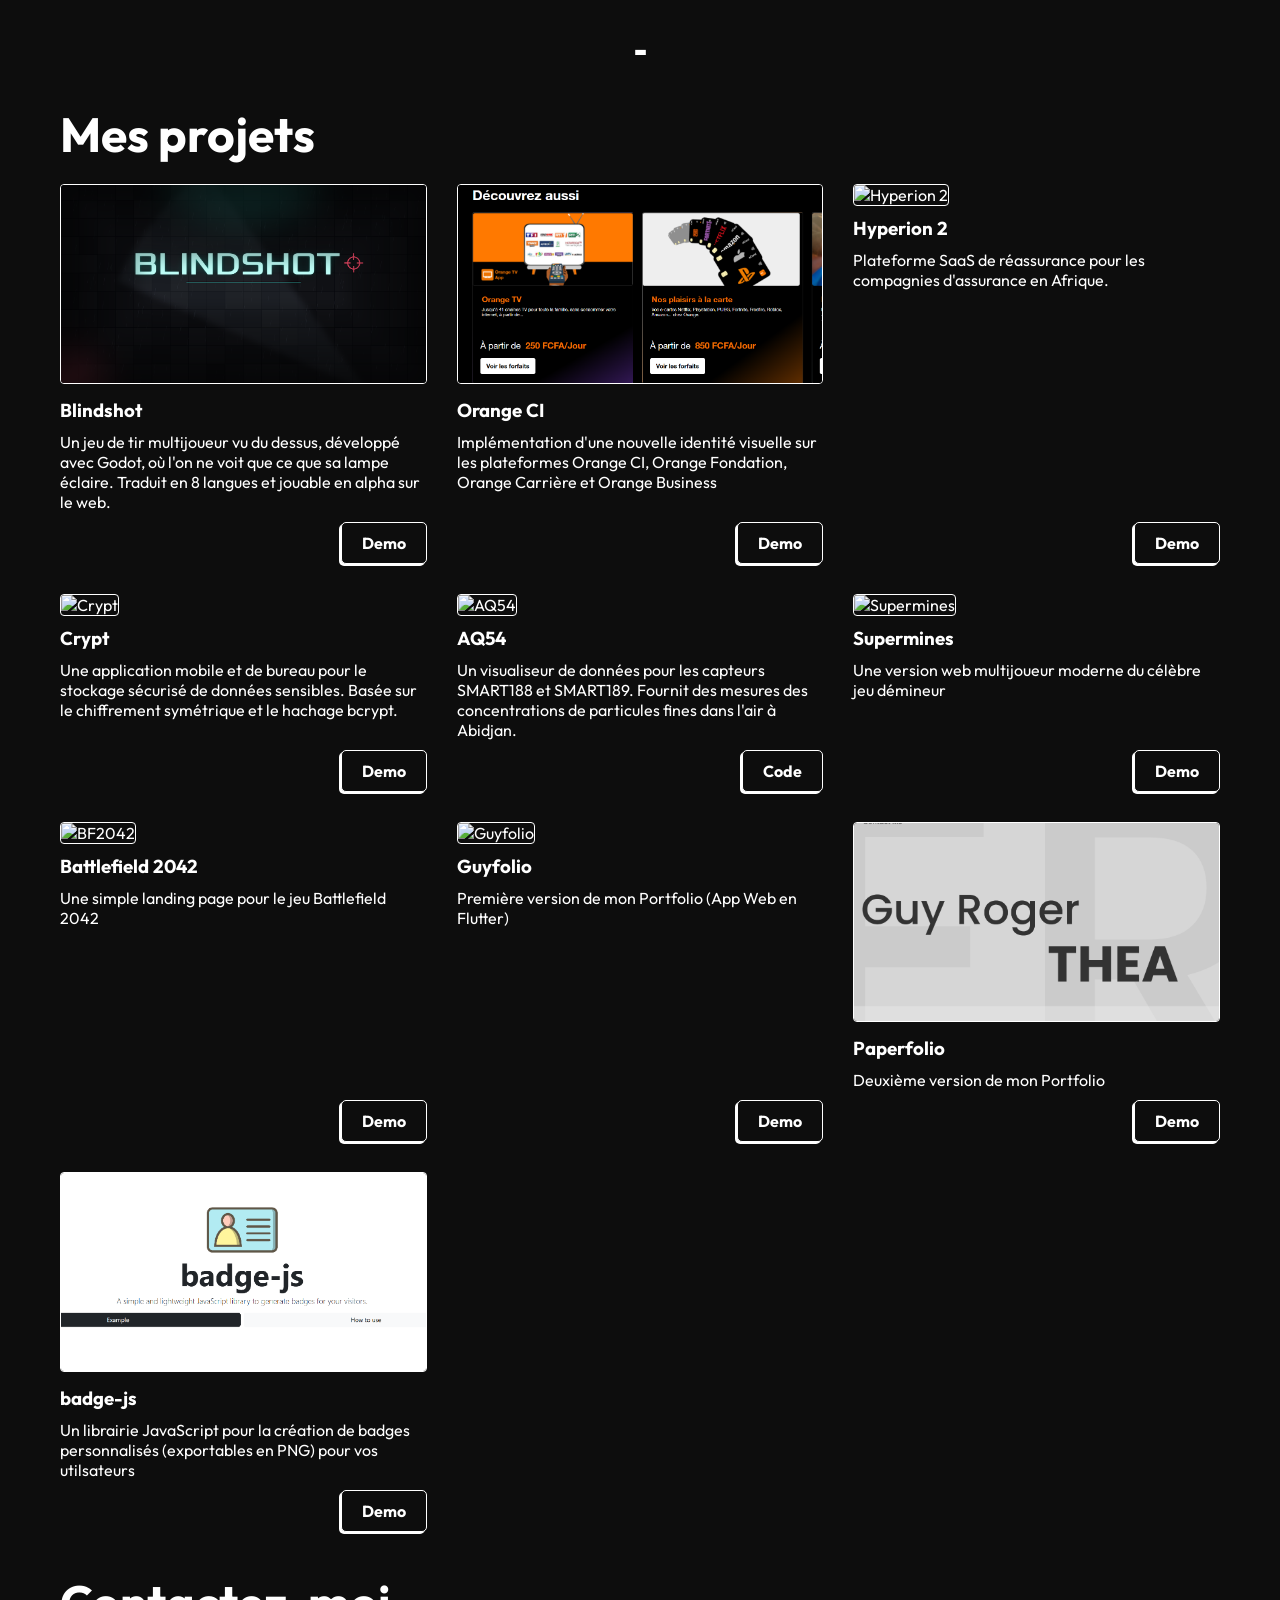
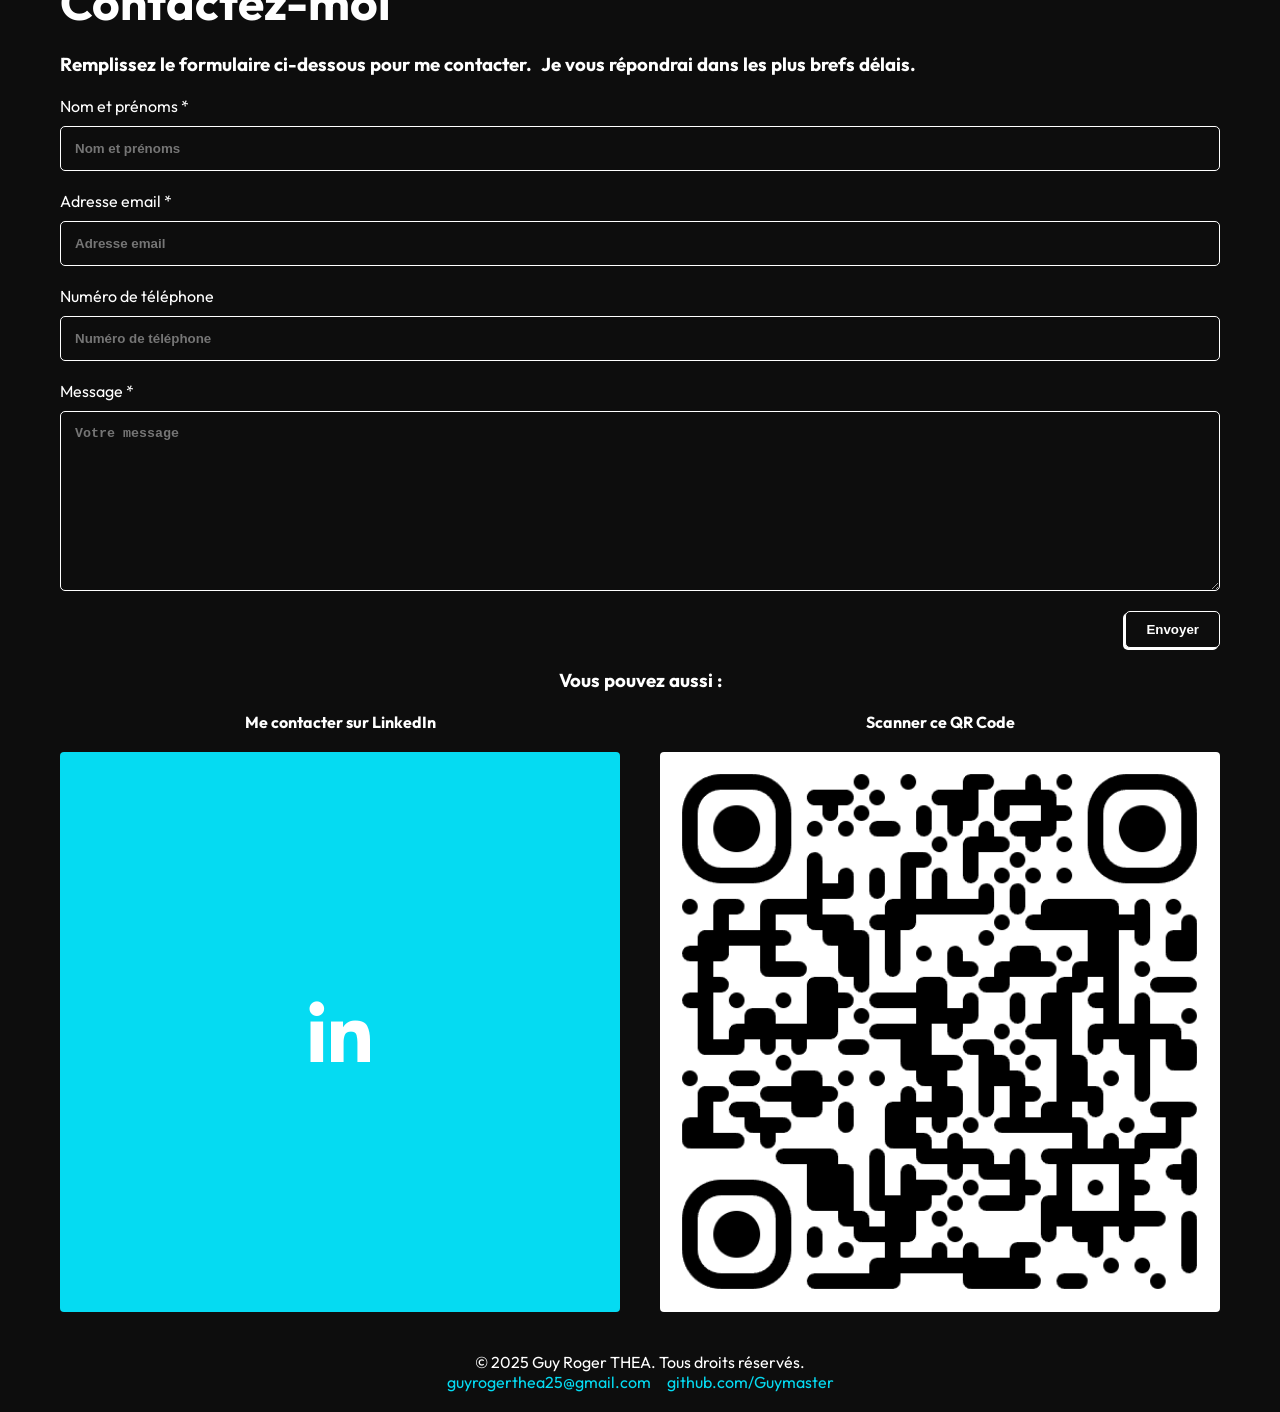
==== commit 57eccecb: "feat: ajoute Blindshot en tete des projets Co-Authored-By: Claude Opus 5.5 <noreply@anthropic.com>" ====
--- a/index.html
+++ b/index.html
@@ -169,6 +169,16 @@
             <div class="projetcs-box">
                 <article class="projects-item">
                     <div>
+                        <img src="images/blindshot.png" alt="Blindshot">
+                        <h3>Blindshot</h3>
+                        <p>
+                            Un jeu de tir multijoueur vu du dessus, développé avec Godot, où l'on ne voit que ce que sa lampe éclaire. Traduit en 8 langues et jouable en alpha sur le web.
+                        </p>
+                    </div>
+                    <a href="https://blindshot.guymaster.dev" class="home-cta">Demo</a>
+                </article>
+                <article class="projects-item">
+                    <div>
                         <img src="images/orange.png" alt="Orange CI">
                         <h3>Orange CI</h3>
                         <p>
--- a/style.css
+++ b/style.css
@@ -522,4 +522,119 @@
     .contact-form button {
         width: 100%;
     }
-}+}
+/* LEGAL */
+
+.legal {
+    line-height: 1.7;
+}
+
+.legal h3 {
+    font-size: 1.4rem;
+    margin-top: 40px;
+    margin-bottom: 10px;
+    color: var(--blue);
+}
+
+.legal .legal-subtitle {
+    font-size: 1.1rem;
+    margin-top: 20px;
+    margin-bottom: 10px;
+    color: var(--yellow);
+    font-weight: normal;
+}
+
+.legal p {
+    margin-bottom: 16px;
+}
+
+.legal .legal-meta {
+    color: var(--yellow);
+    font-weight: bold;
+    margin-bottom: 30px;
+}
+
+.legal a {
+    color: var(--blue);
+    text-decoration: none;
+    border-bottom: solid 1px transparent;
+    transition: 0.3s;
+}
+
+.legal a:hover {
+    border-bottom-color: var(--blue);
+    transition: 0.3s;
+}
+
+.legal strong {
+    color: var(--white);
+}
+
+.legal abbr {
+    text-decoration: underline dotted;
+    cursor: help;
+}
+
+.legal-list {
+    list-style: square outside;
+    padding-left: 20px;
+    margin-bottom: 16px;
+}
+
+.legal-list li {
+    margin-bottom: 8px;
+}
+
+.legal-list li::marker {
+    color: var(--pink);
+}
+
+.legal-table-wrap {
+    overflow-x: auto;
+    margin-bottom: 16px;
+}
+
+.legal-table {
+    width: 100%;
+    border-collapse: collapse;
+    min-width: 500px;
+}
+
+.legal-table th, .legal-table td {
+    border: solid 1px var(--white);
+    padding: 12px;
+    text-align: left;
+    vertical-align: top;
+}
+
+.legal-table th {
+    background-color: var(--white);
+    color: var(--black);
+}
+
+.legal .legal-back {
+    margin-top: 40px;
+}
+
+@media (max-width: 768px) {
+    .legal h3 {
+        font-size: 1.2rem;
+    }
+    .legal .legal-back {
+        width: 100%;
+        text-align: center;
+    }
+}
+
+.legal-summary {
+    border: solid 1px var(--white);
+    border-left: solid 6px var(--yellow);
+    border-radius: 5px;
+    padding: 20px;
+    margin-bottom: 30px;
+    background-color: rgba(255, 255, 255, 0.04);
+}
+
+.legal-summary p:last-child {
+    margin-bottom: 0;
+}
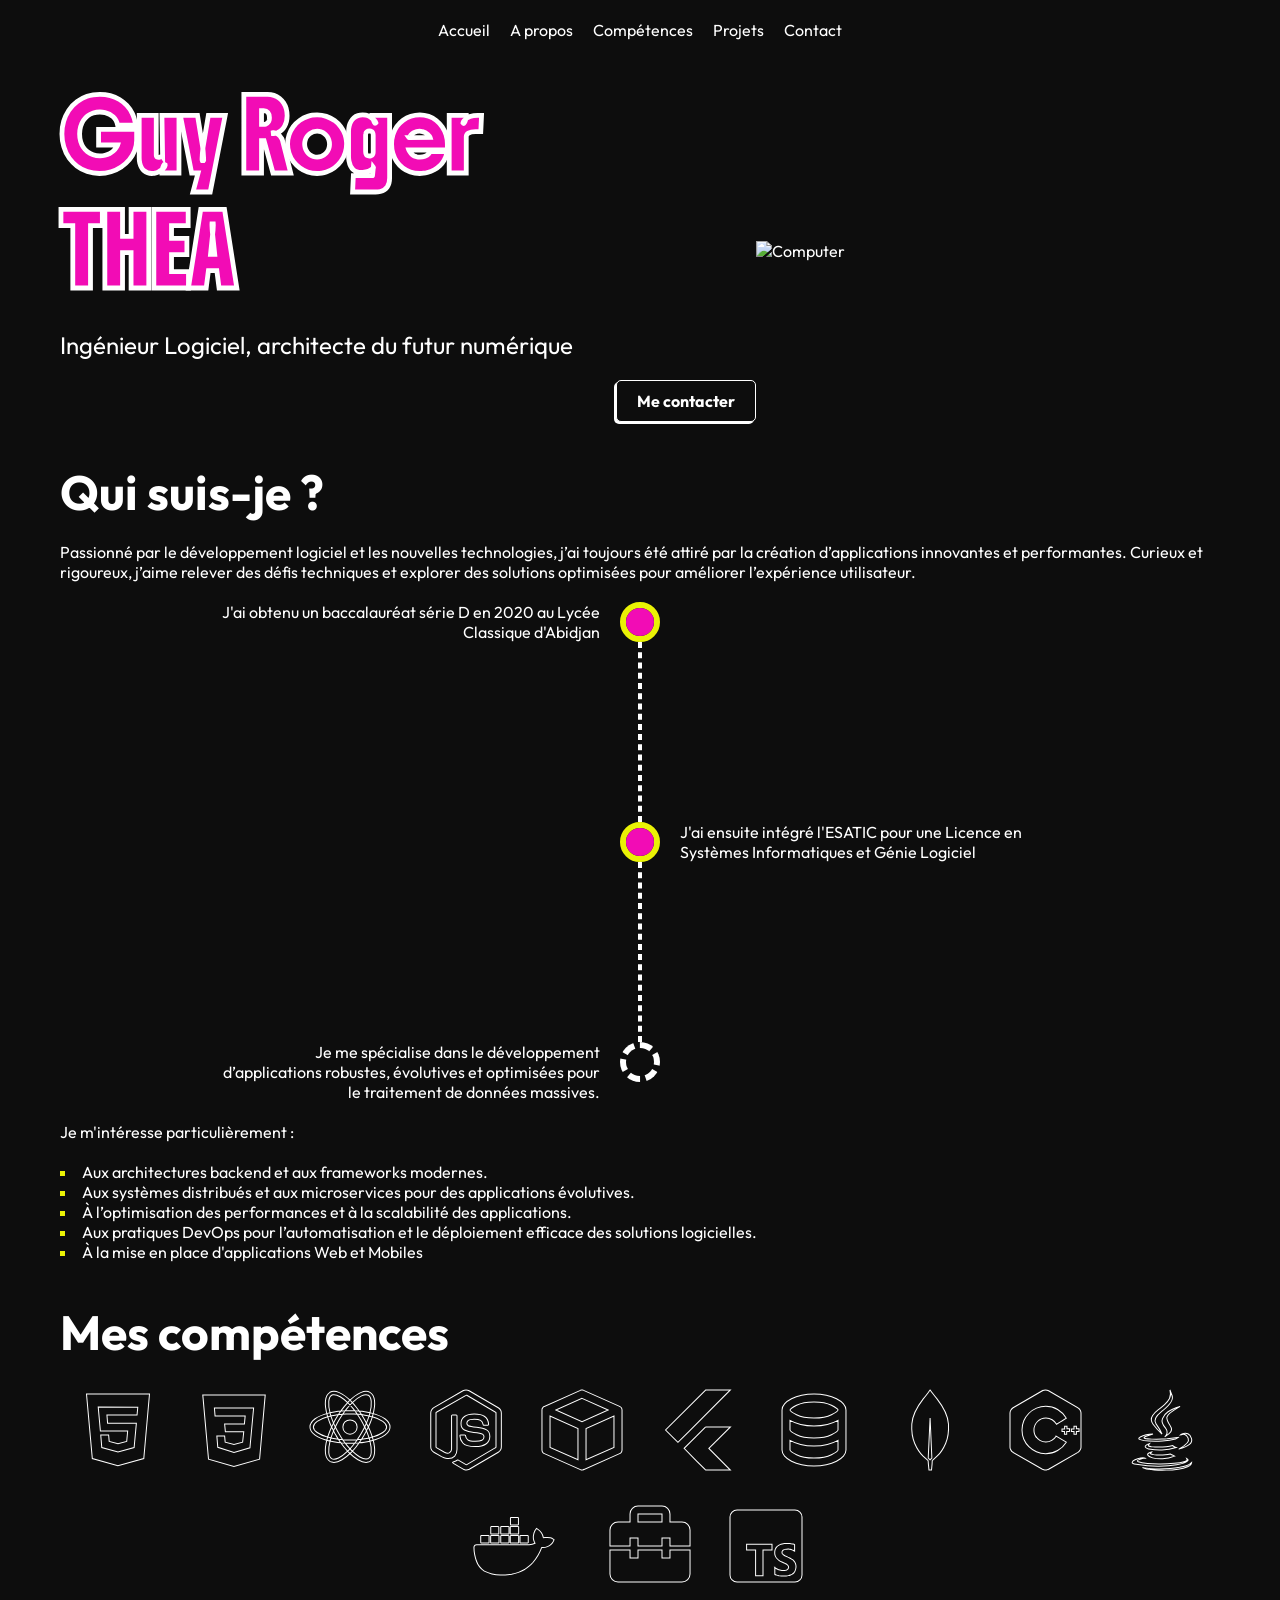
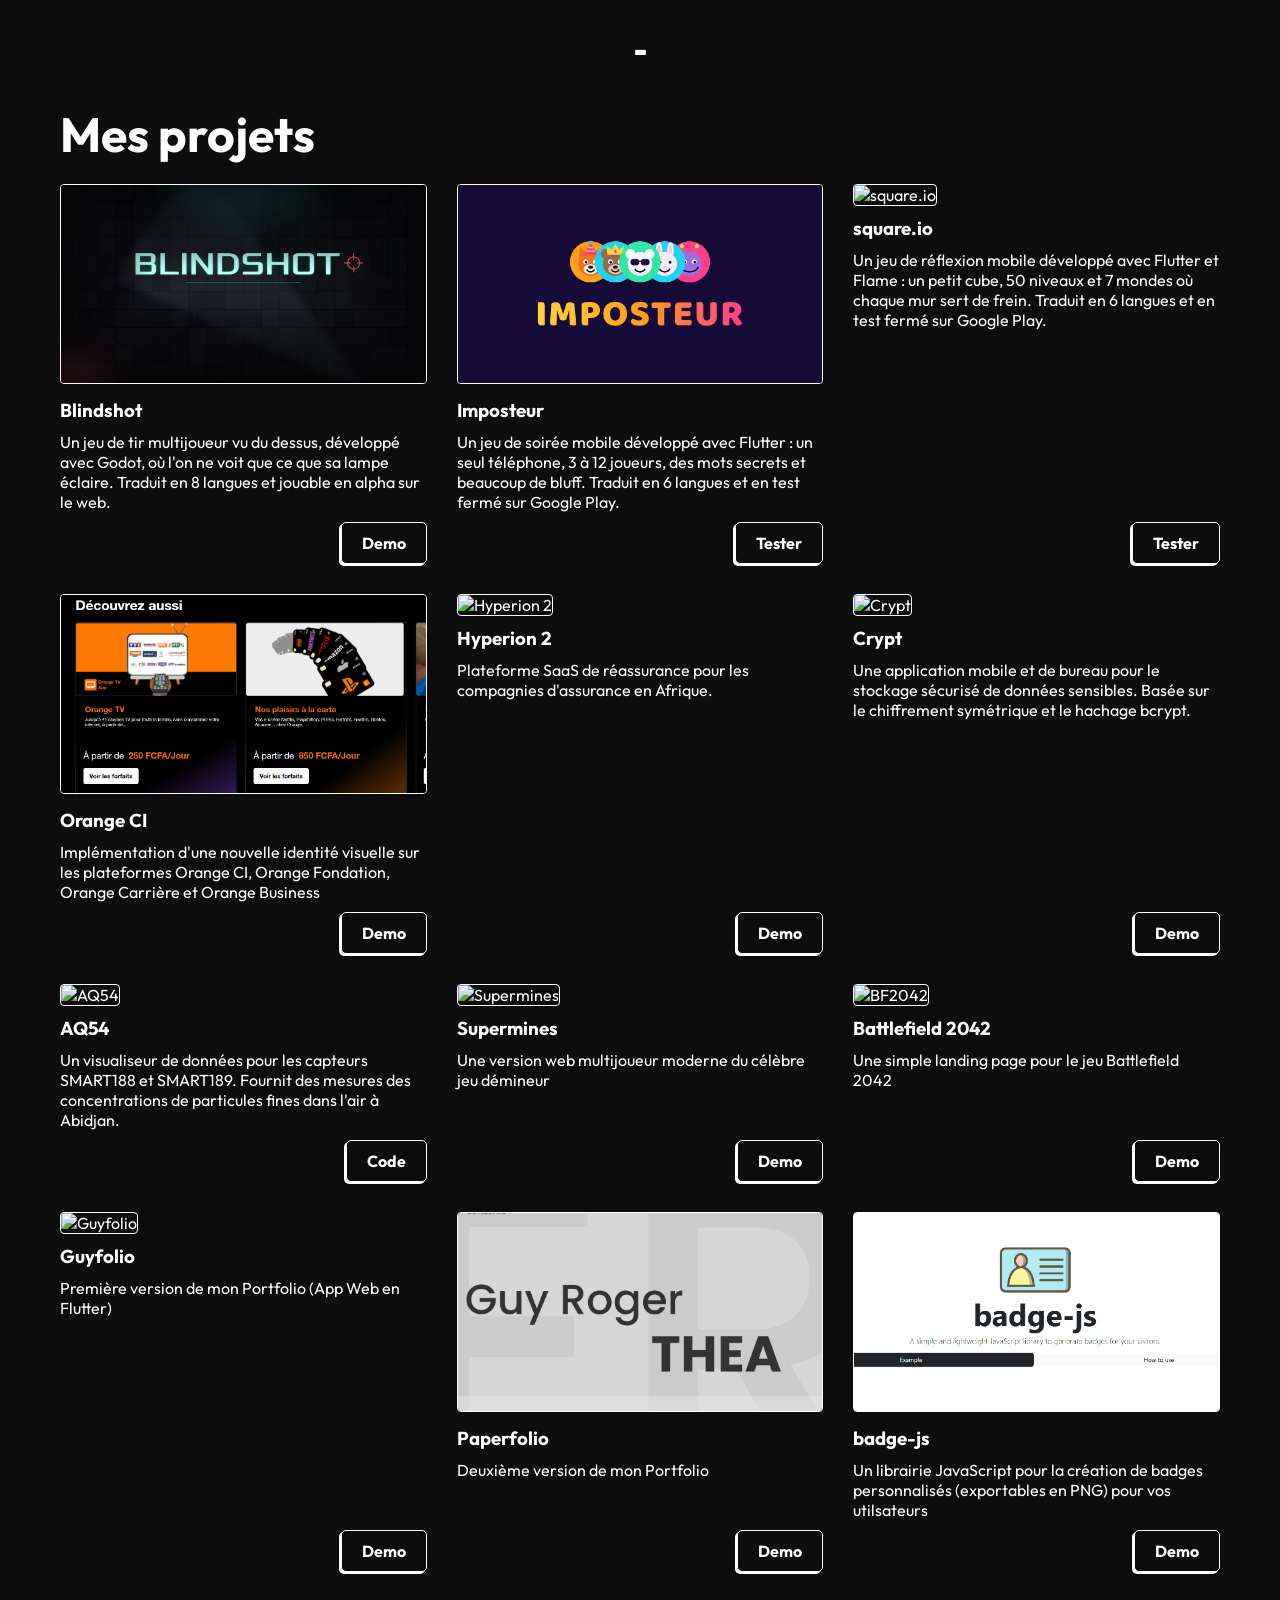
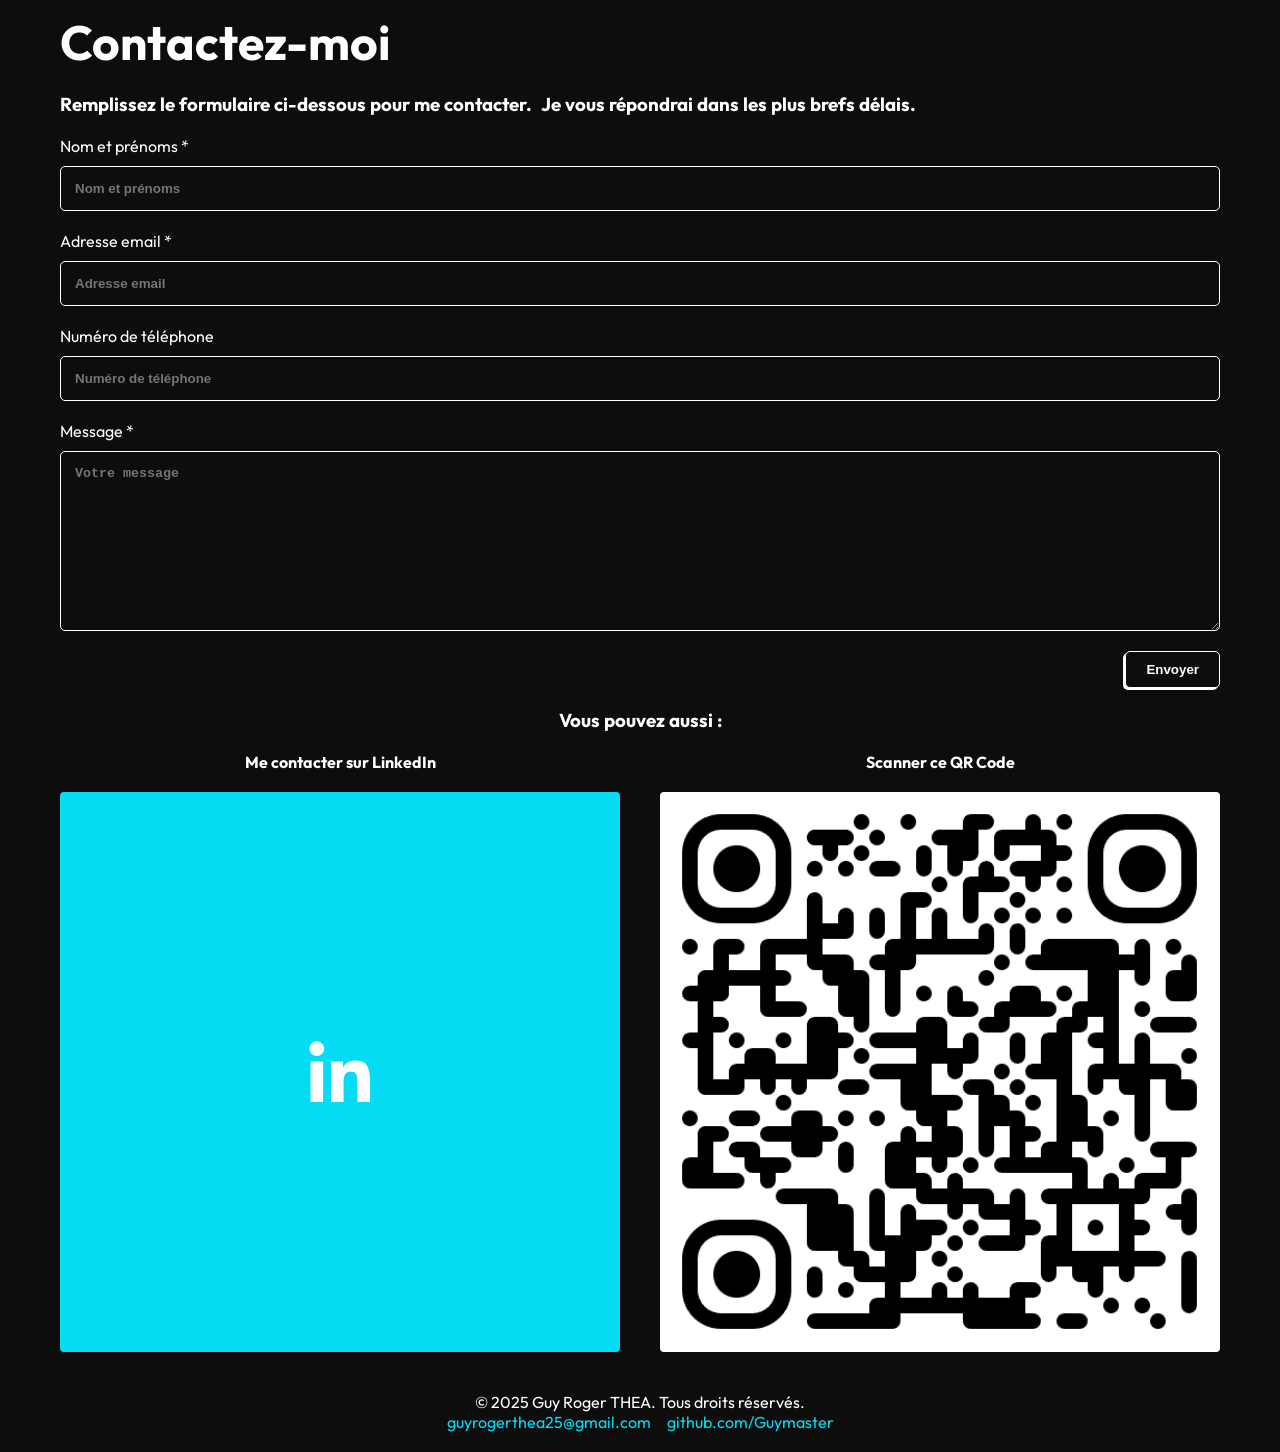
==== commit 99c2cd4d: "feat: ajoute Imposteur aux projets et sa page de test Carte sous Blindshot et page /imposteur/ en fr" ====
--- a/index.html
+++ b/index.html
@@ -179,6 +179,26 @@
                 </article>
                 <article class="projects-item">
                     <div>
+                        <img src="images/imposteur.png" alt="Imposteur">
+                        <h3>Imposteur</h3>
+                        <p>
+                            Un jeu de soirée mobile développé avec Flutter : un seul téléphone, 3 à 12 joueurs, des mots secrets et beaucoup de bluff. Traduit en 6 langues et en test fermé sur Google Play.
+                        </p>
+                    </div>
+                    <a href="imposteur/" class="home-cta">Tester</a>
+                </article>
+                <article class="projects-item">
+                    <div>
+                        <img src="images/squareio.png" alt="square.io">
+                        <h3>square.io</h3>
+                        <p>
+                            Un jeu de réflexion mobile développé avec Flutter et Flame : un petit cube, 50 niveaux et 7 mondes où chaque mur sert de frein. Traduit en 6 langues et en test fermé sur Google Play.
+                        </p>
+                    </div>
+                    <a href="squareio/" class="home-cta">Tester</a>
+                </article>
+                <article class="projects-item">
+                    <div>
                         <img src="images/orange.png" alt="Orange CI">
                         <h3>Orange CI</h3>
                         <p>
--- a/style.css
+++ b/style.css
@@ -638,3 +638,21 @@
 .legal-summary p:last-child {
     margin-bottom: 0;
 }
+
+#english {
+    scroll-margin-top: 80px;
+}
+
+.legal-steps {
+    list-style: decimal outside;
+}
+
+.test-cover {
+    display: block;
+    width: 100%;
+    max-width: 720px;
+    height: 240px;
+    object-fit: cover;
+    border-radius: 5px;
+    margin-bottom: 30px;
+}
